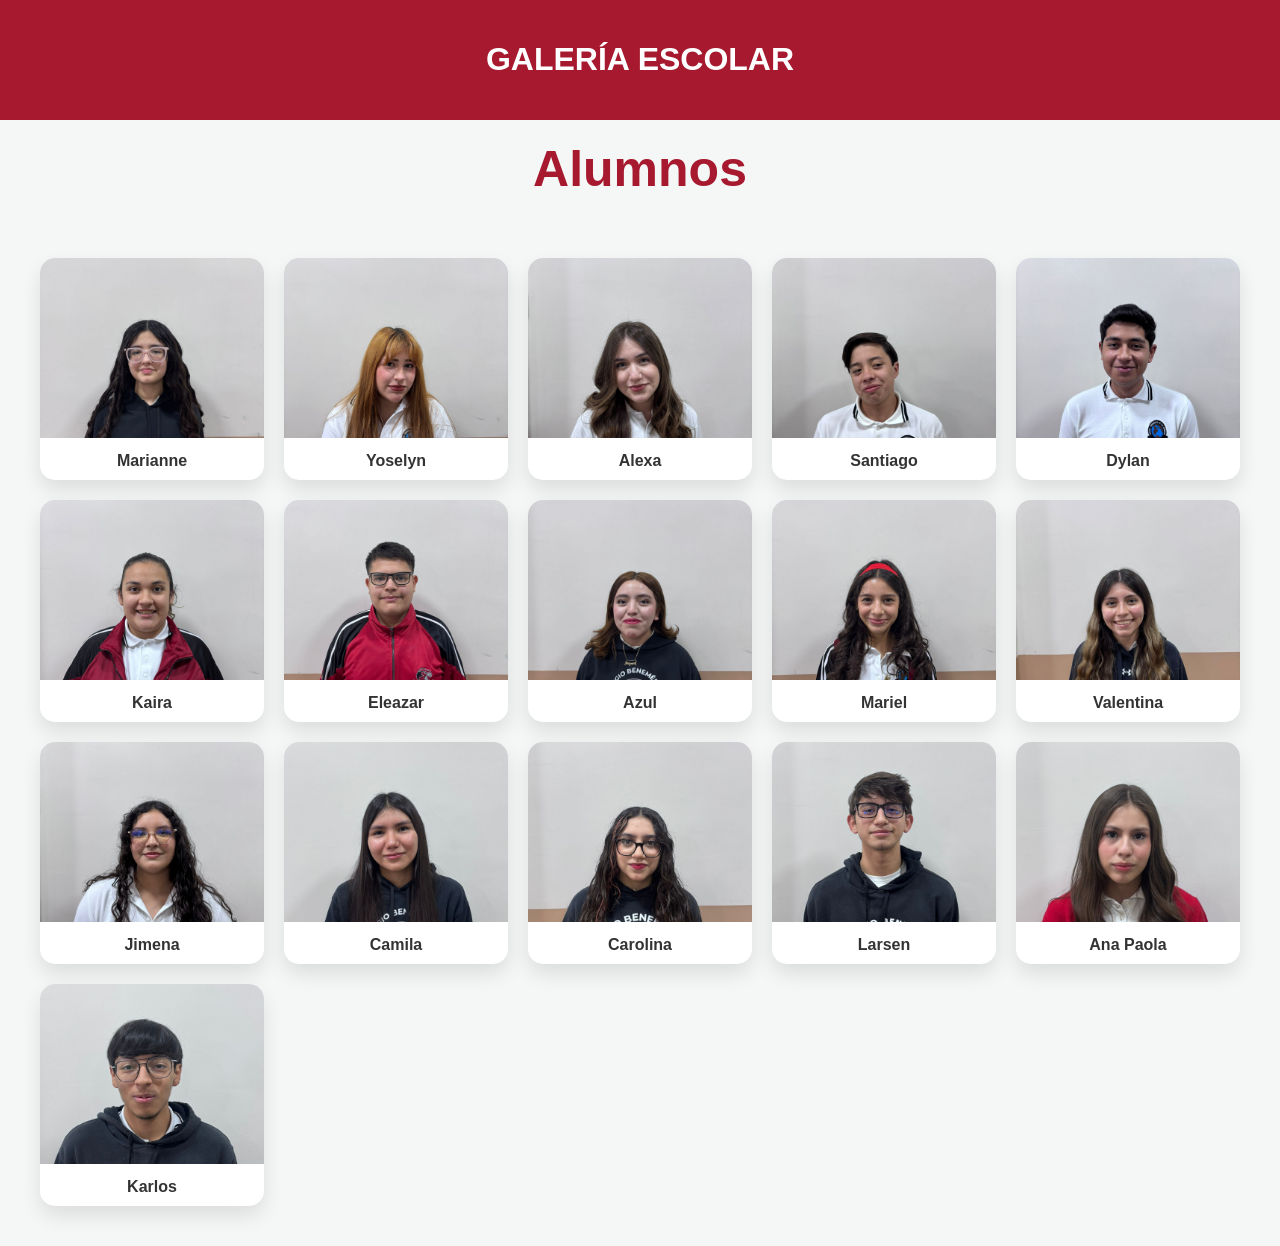
==== galeria.html @ ea59facf "Update galeria.html" ====
<!DOCTYPE html>
<html lang="es">
<head>
<meta charset="UTF-8">
<meta name="viewport" content="width=device-width, initial-scale=1.0">
<title>Galería Escolar</title>

<style>

/* ===== BASE ===== */
body{
    margin:0;
    font-family: Arial;
    background:#f4f7f6;
}

/* HEADER */
.header{
    background:#A6192E;
    color:white;
    text-align:center;
    padding:20px;
}

/* TITULO */
.title{
    text-align:center;
    font-size:50px;
    color:#A6192E;
    margin:20px;
}

/* GRID */
.gallery-grid{
    display:grid;
    grid-template-columns:repeat(auto-fit,minmax(220px,1fr));
    gap:20px;
    padding:40px;
}

.item{
    background:white;
    border-radius:15px;
    overflow:hidden;
    box-shadow:0 10px 20px rgba(0,0,0,0.1);
    transition:0.3s;
    cursor:pointer;
}

.item:hover{
    transform:scale(1.05);
}

.item img{
    width:100%;
    height:180px;
    object-fit:cover;
}

.caption{
    padding:10px;
    text-align:center;
    font-weight:bold;
    color:#333;
}

/* LIGHTBOX */
.lightbox{
    display:none;
    position:fixed;
    top:0;
    left:0;
    width:100%;
    height:100%;
    background:rgba(0,0,0,0.9);
    justify-content:center;
    align-items:center;
    flex-direction:column;
    z-index:9999;
}

.lightbox img{
    max-width:90%;
    max-height:80%;
    border-radius:10px;
}

button{
    margin:10px;
    padding:10px 15px;
    font-size:18px;
    cursor:pointer;
    border:none;
    border-radius:5px;
    background:#A6192E;
    color:white;
}

</style>
</head>

<body>

<div class="header">
    <h1>GALERÍA ESCOLAR</h1>
</div>

<h2 class="title">Alumnos</h2>

<div class="gallery-grid">

<div class="item" onclick="openGallery(0)">
    <img src="imagenuno.jpeg">
    <div class="caption">Marianne</div>
</div>

<div class="item" onclick="openGallery(2)">
    <img src="imagentres.jpeg">
    <div class="caption">Yoselyn</div>
</div>

<div class="item" onclick="openGallery(3)">
    <img src="imagencuatro.jpeg">
    <div class="caption">Alexa</div>
</div>

<div class="item" onclick="openGallery(4)">
    <img src="imagencinco.jpeg">
    <div class="caption">Santiago</div>
</div>

<div class="item" onclick="openGallery(5)">
    <img src="imagenseis.jpeg">
    <div class="caption">Dylan</div>
</div>

<div class="item" onclick="openGallery(6)">
    <img src="imagensiete.jpeg">
    <div class="caption">Kaira</div>
</div>

<div class="item" onclick="openGallery(7)">
    <img src="imagenocho.jpeg">
    <div class="caption">Eleazar</div>
</div>

<div class="item" onclick="openGallery(8)">
    <img src="imagennueve.jpeg">
    <div class="caption">Azul</div>
</div>

<div class="item" onclick="openGallery(9)">
    <img src="imagendiez.jpeg">
    <div class="caption">Mariel</div>
</div>

<div class="item" onclick="openGallery(10)">
    <img src="imagenonce.jpeg">
    <div class="caption">Valentina</div>
</div>

<div class="item" onclick="openGallery(11)">
    <img src="imagendoce.jpeg">
    <div class="caption">Jimena</div>
</div>

<div class="item" onclick="openGallery(12)">
    <img src="imagentrece.jpeg">
    <div class="caption">Camila</div>
</div>

<div class="item" onclick="openGallery(13)">
    <img src="imagencatorce.jpeg">
    <div class="caption">Carolina</div>
</div>

<div class="item" onclick="openGallery(14)">
    <img src="imagenquince.jpeg">
    <div class="caption">Larsen</div>
</div>

<div class="item" onclick="openGallery(15)">
    <img src="imagendieciseis.jpeg">
    <div class="caption">Ana Paola</div>
</div>

<div class="item" onclick="openGallery(16)">
    <img src="imagendiecisiete.jpeg">
    <div class="caption">Karlos</div>
</div>

</div>

<!-- LIGHTBOX -->
<div class="lightbox" id="lightbox">
    <img id="img">

    <div>
        <button onclick="prev()">⬅</button>
        <button onclick="next()">➡</button>
        <button onclick="closeBox()">Cerrar</button>
    </div>
</div>

<script>

const images = [
    "imagenuno.jpeg",
    "imagentres.jpeg",
    "imagencuatro.jpeg",
    "imagencinco.jpeg",
    "imagenseis.jpeg",
    "imagensiete.jpeg",
    "imagenocho.jpeg",
    "imagennueve.jpeg",
    "imagendiez.jpeg",
    "imagenonce.jpeg",
    "imagendoce.jpeg",
    "imagentrece.jpeg",
    "imagencatorce.jpeg",
    "imagenquince.jpeg",
    "imagendieciseis.jpeg",
    "imagendiecisiete.jpeg"
];

let index = 0;

function openGallery(i){
    index = i;
    document.getElementById("lightbox").style.display = "flex";
    show();
}

function show(){
    document.getElementById("img").src = images[index];
}

function next(){
    index++;

    if(index >= images.length){
        index = 0;
    }

    show();
}

function prev(){
    index--;

    if(index < 0){
        index = images.length - 1;
    }

    show();
}

function closeBox(){
    document.getElementById("lightbox").style.display = "none";
}

/* TECLADO */
document.addEventListener("keydown", function(e){

    if(e.key === "ArrowRight"){
        next();
    }

    if(e.key === "ArrowLeft"){
        prev();
    }

    if(e.key === "Escape"){
        closeBox();
    }

});

</script>

</body>
</html>
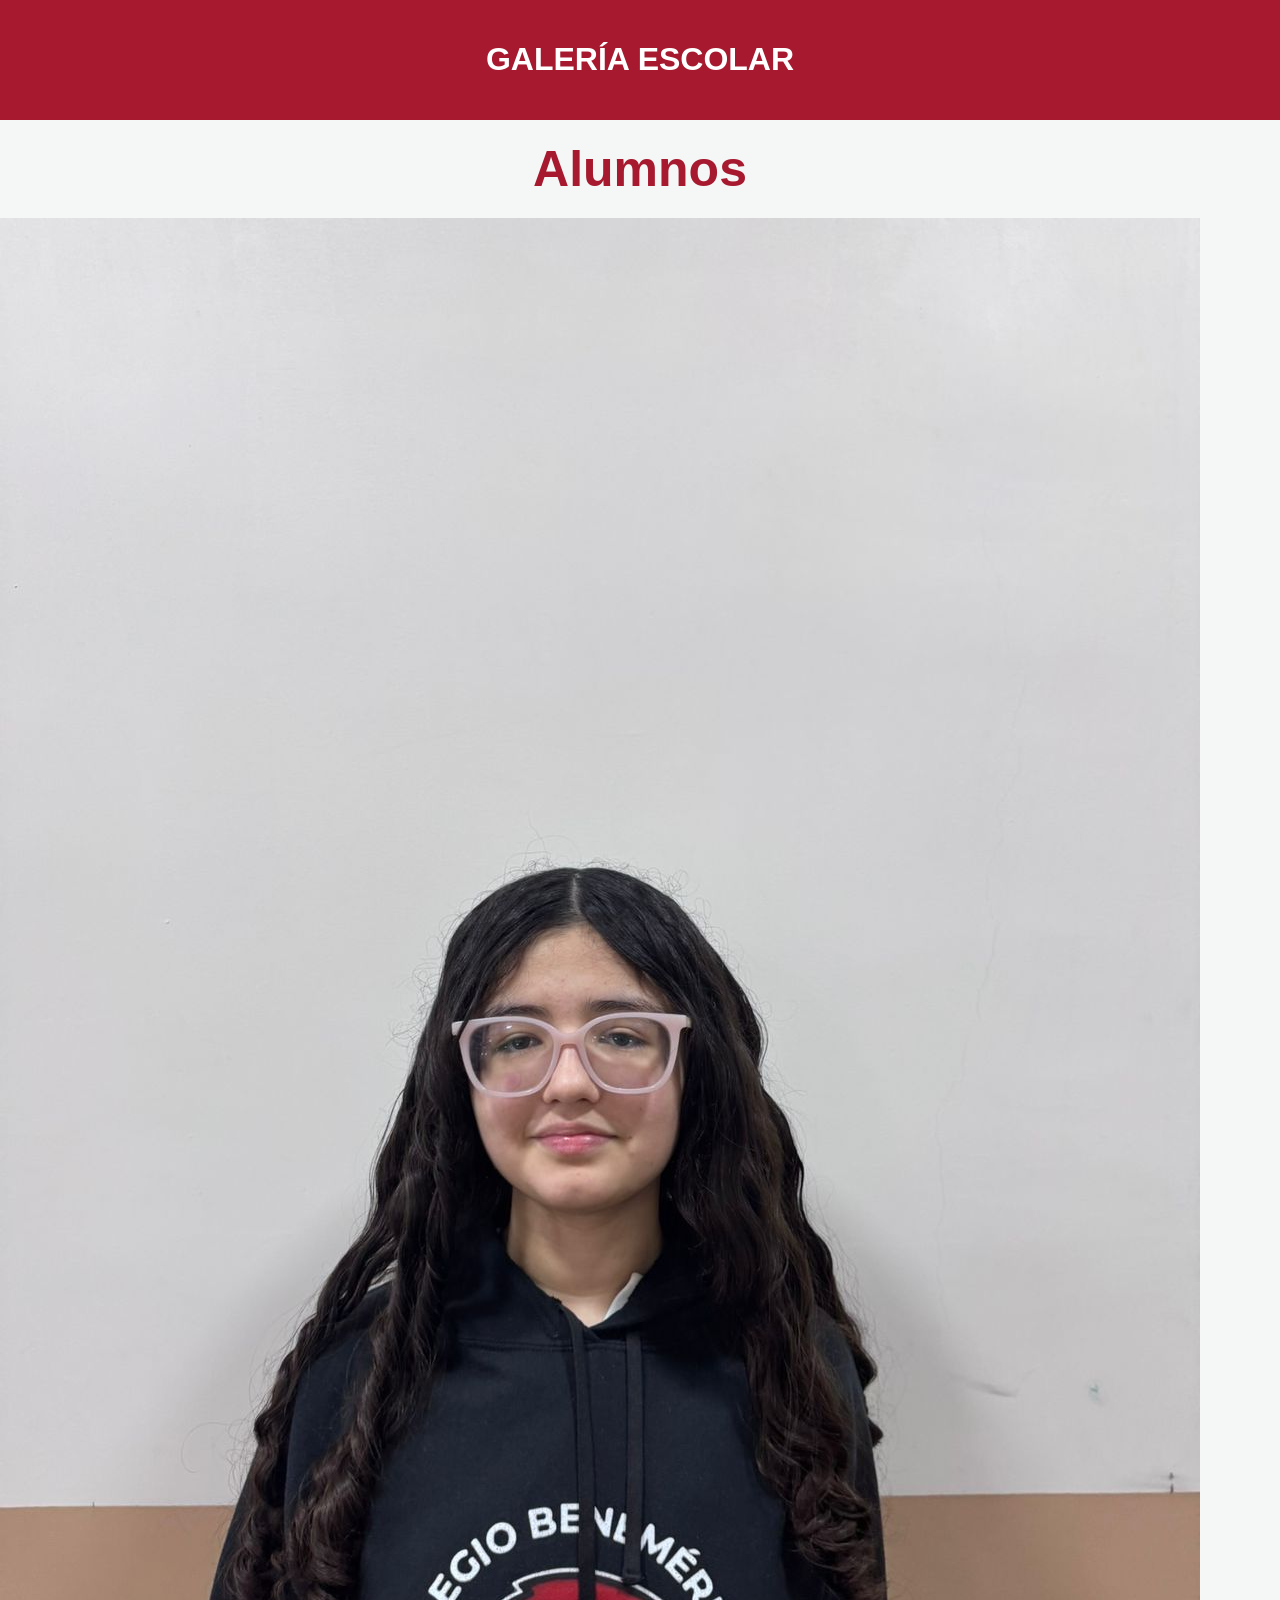
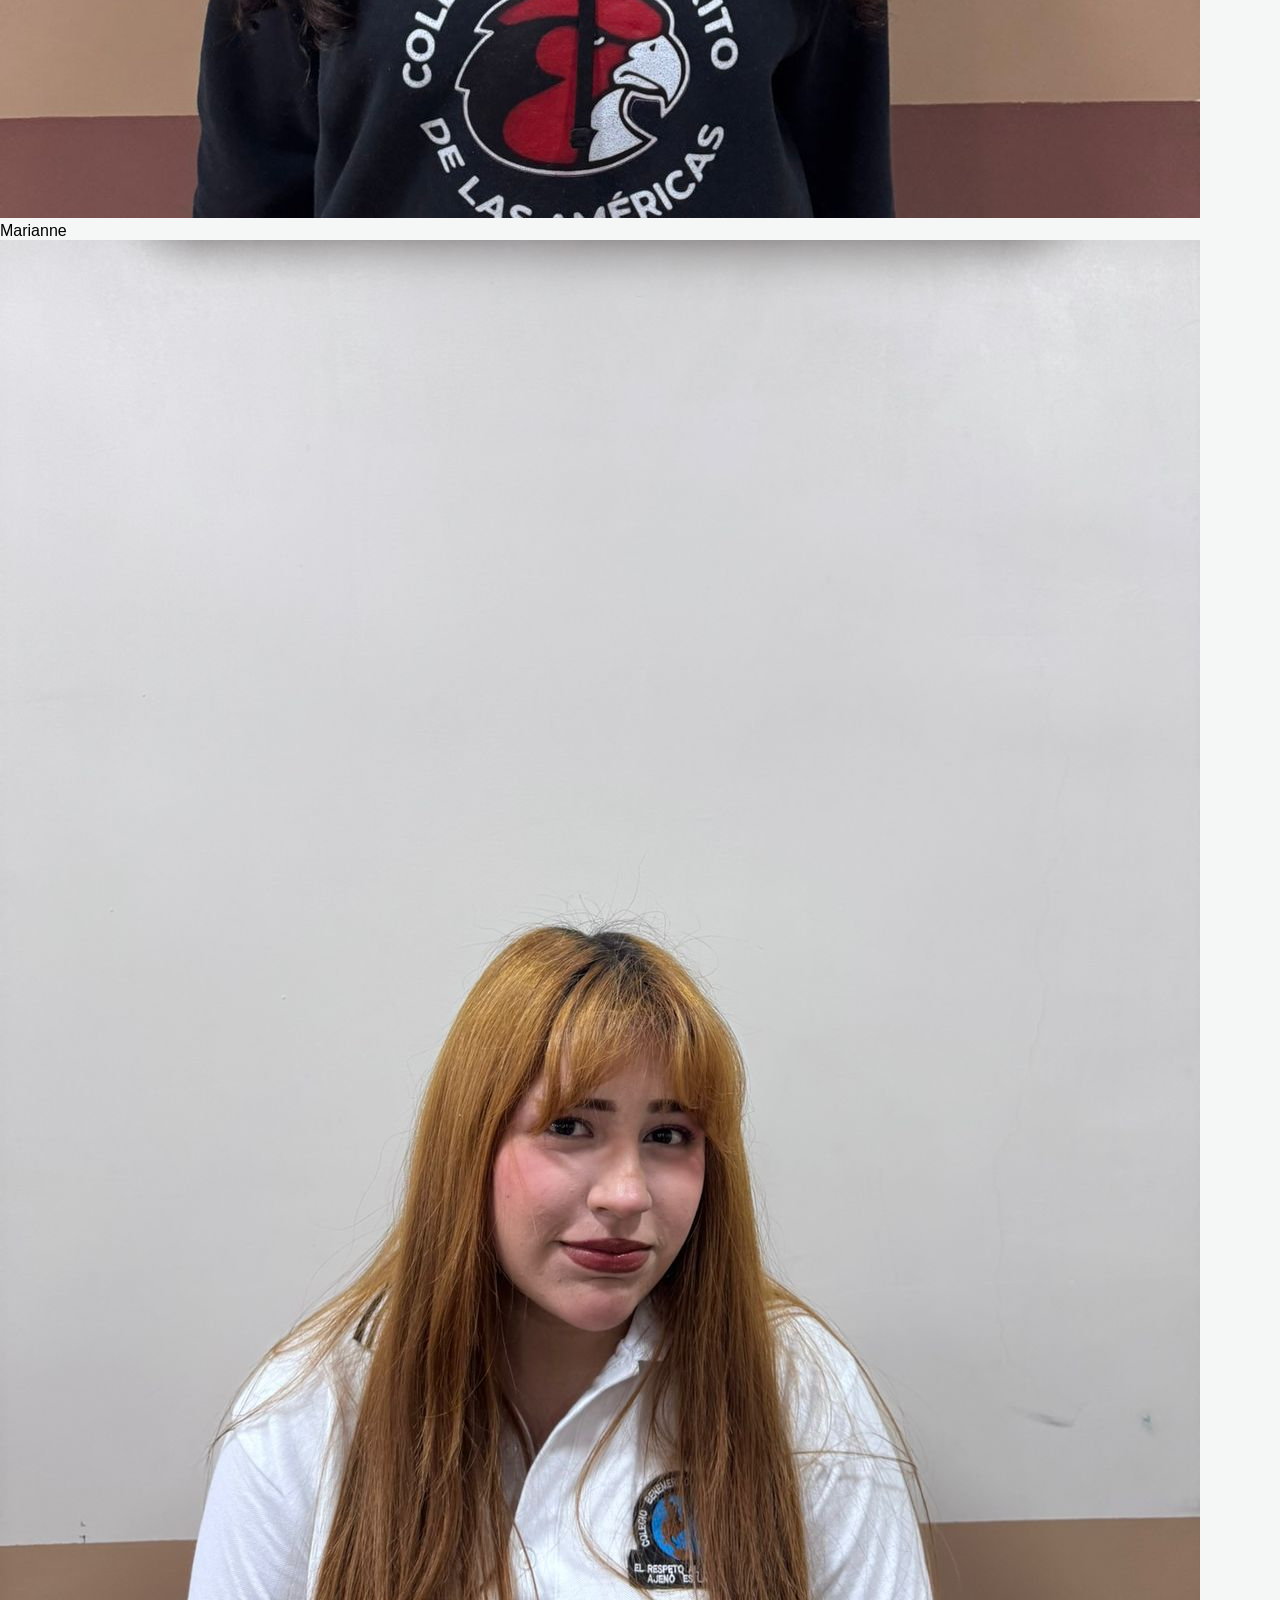
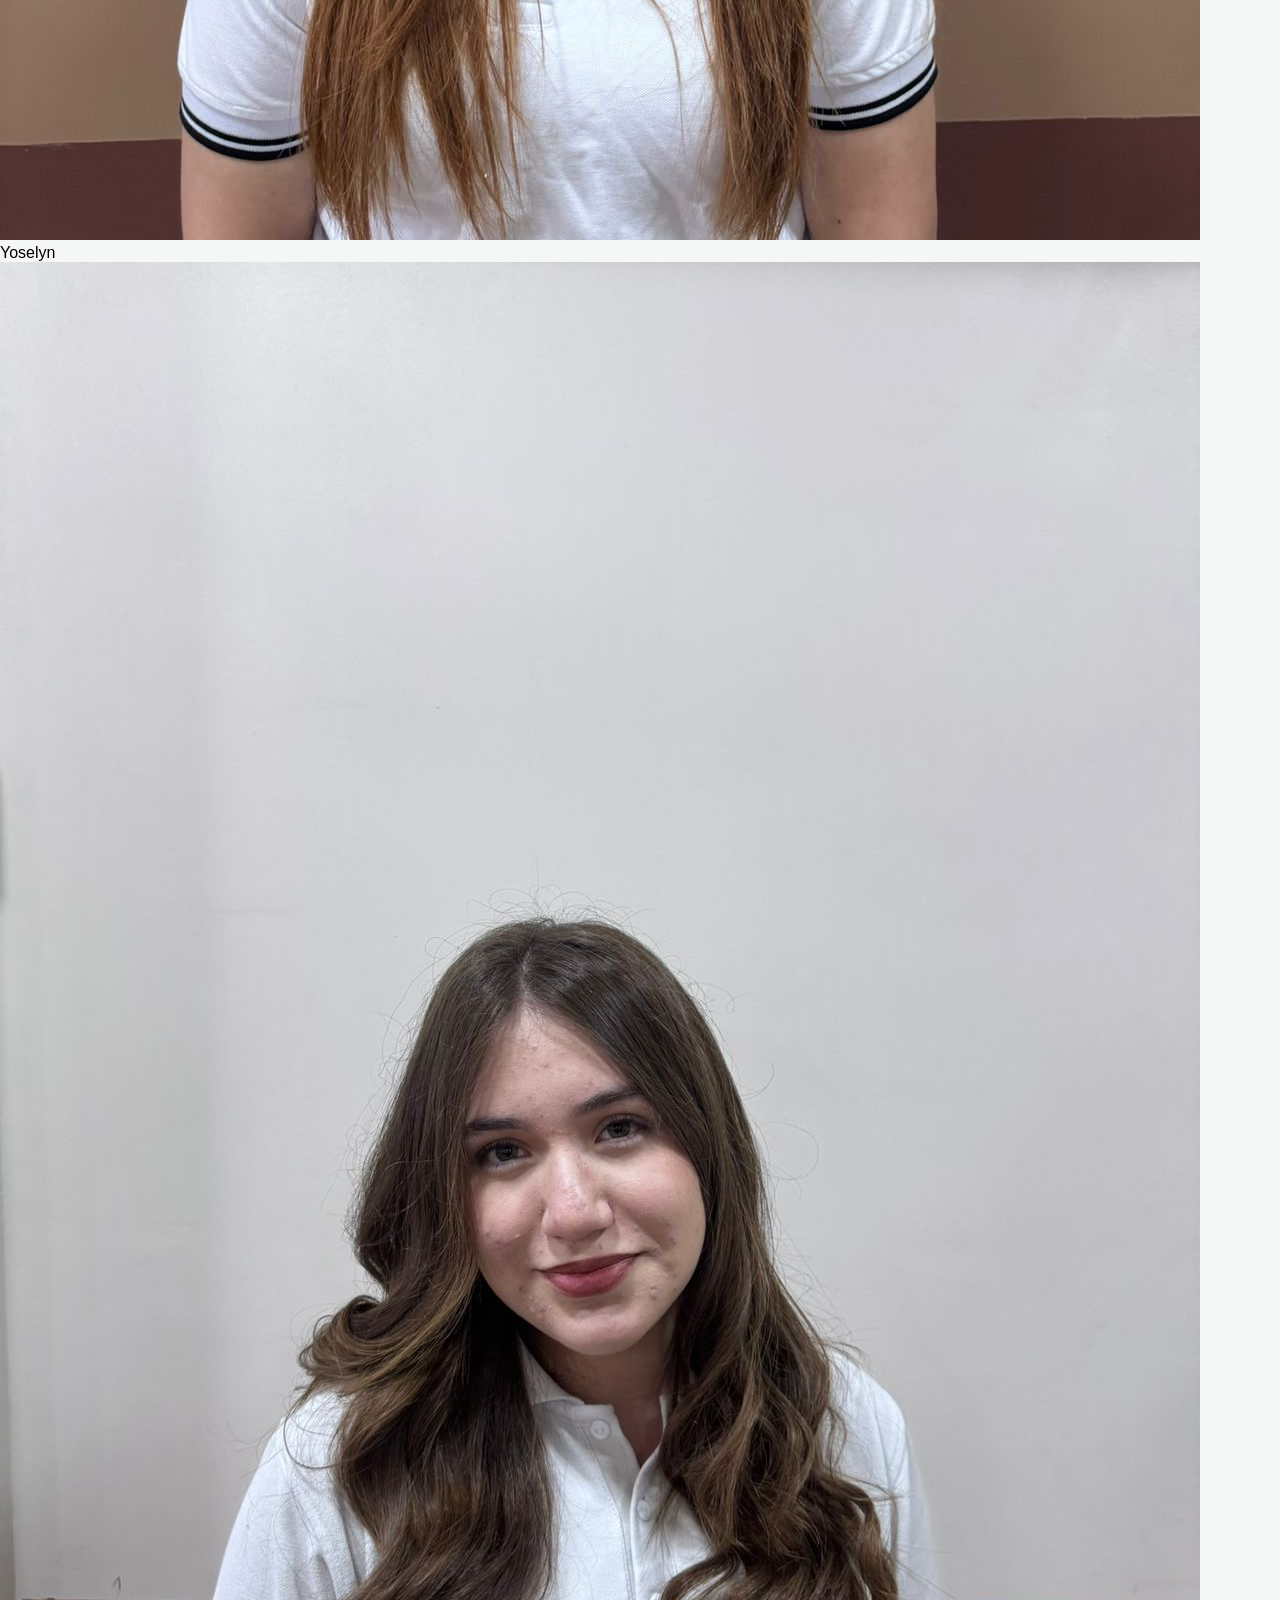
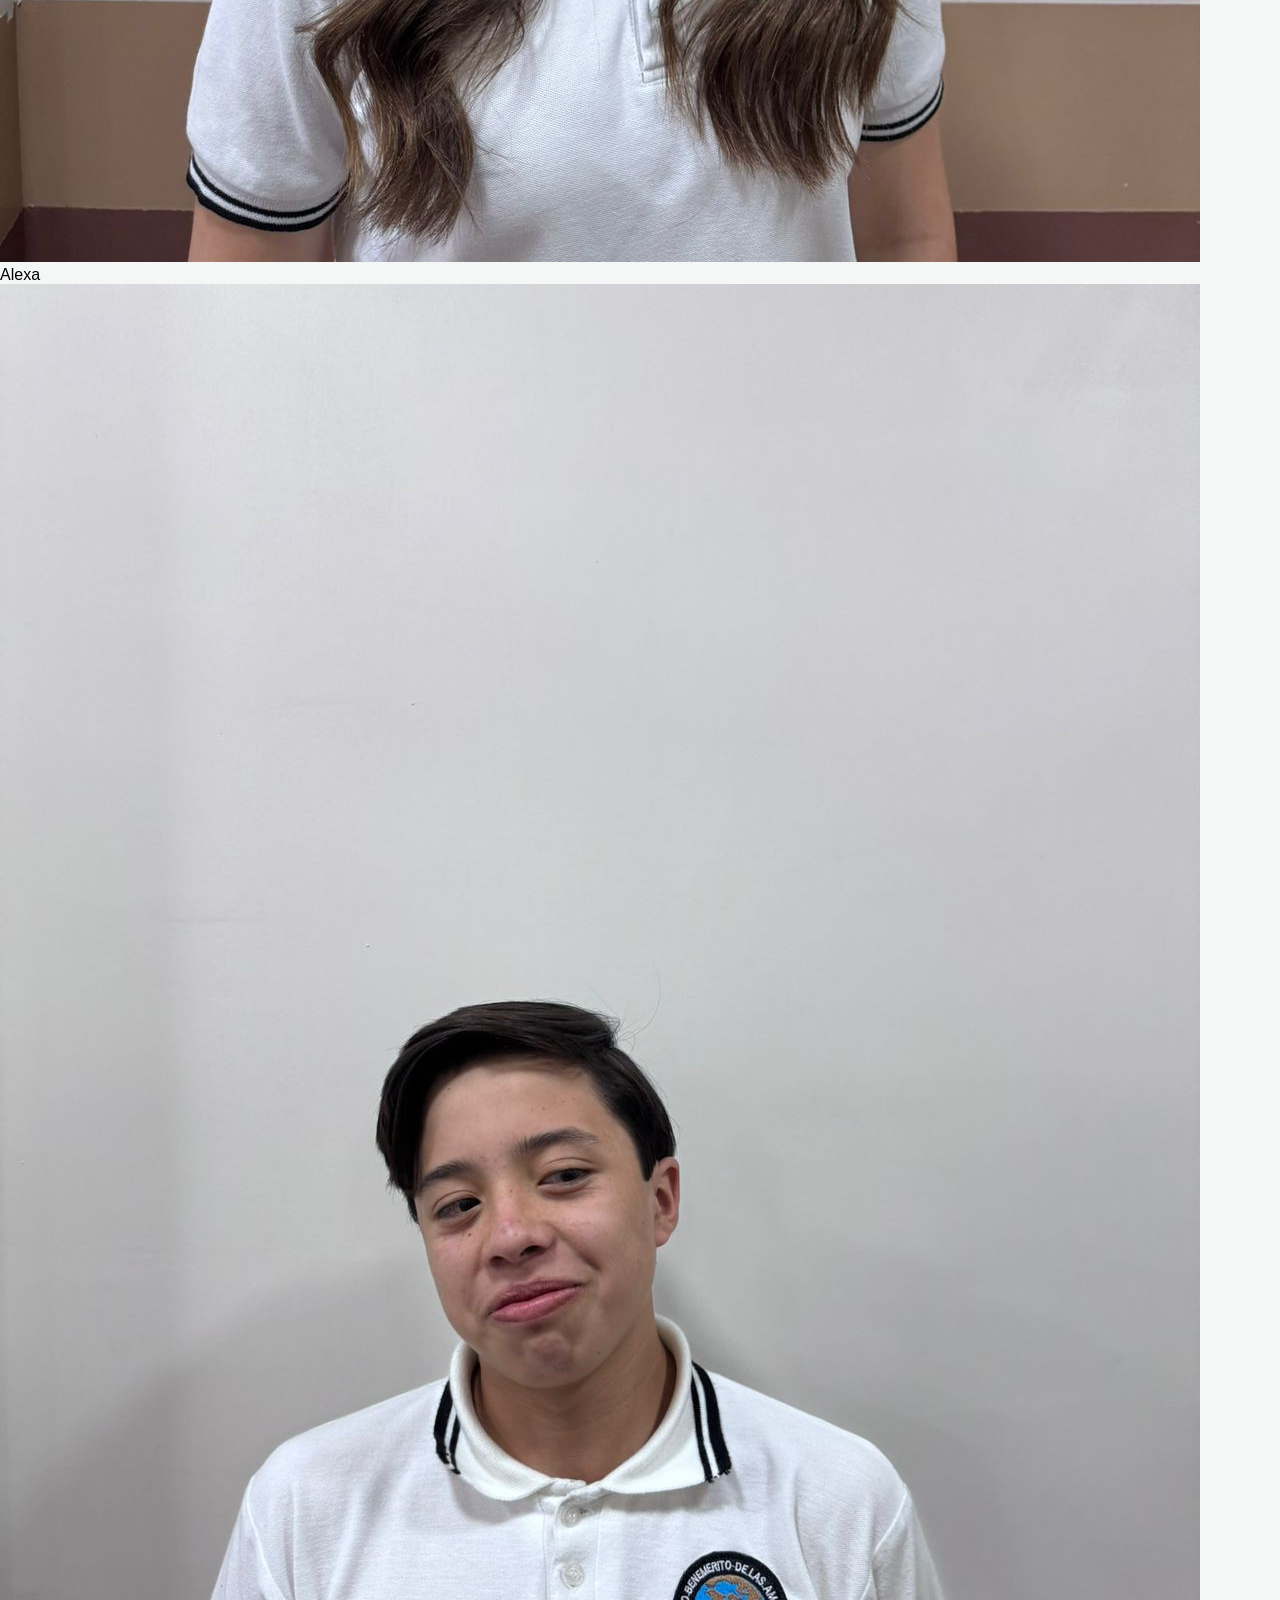
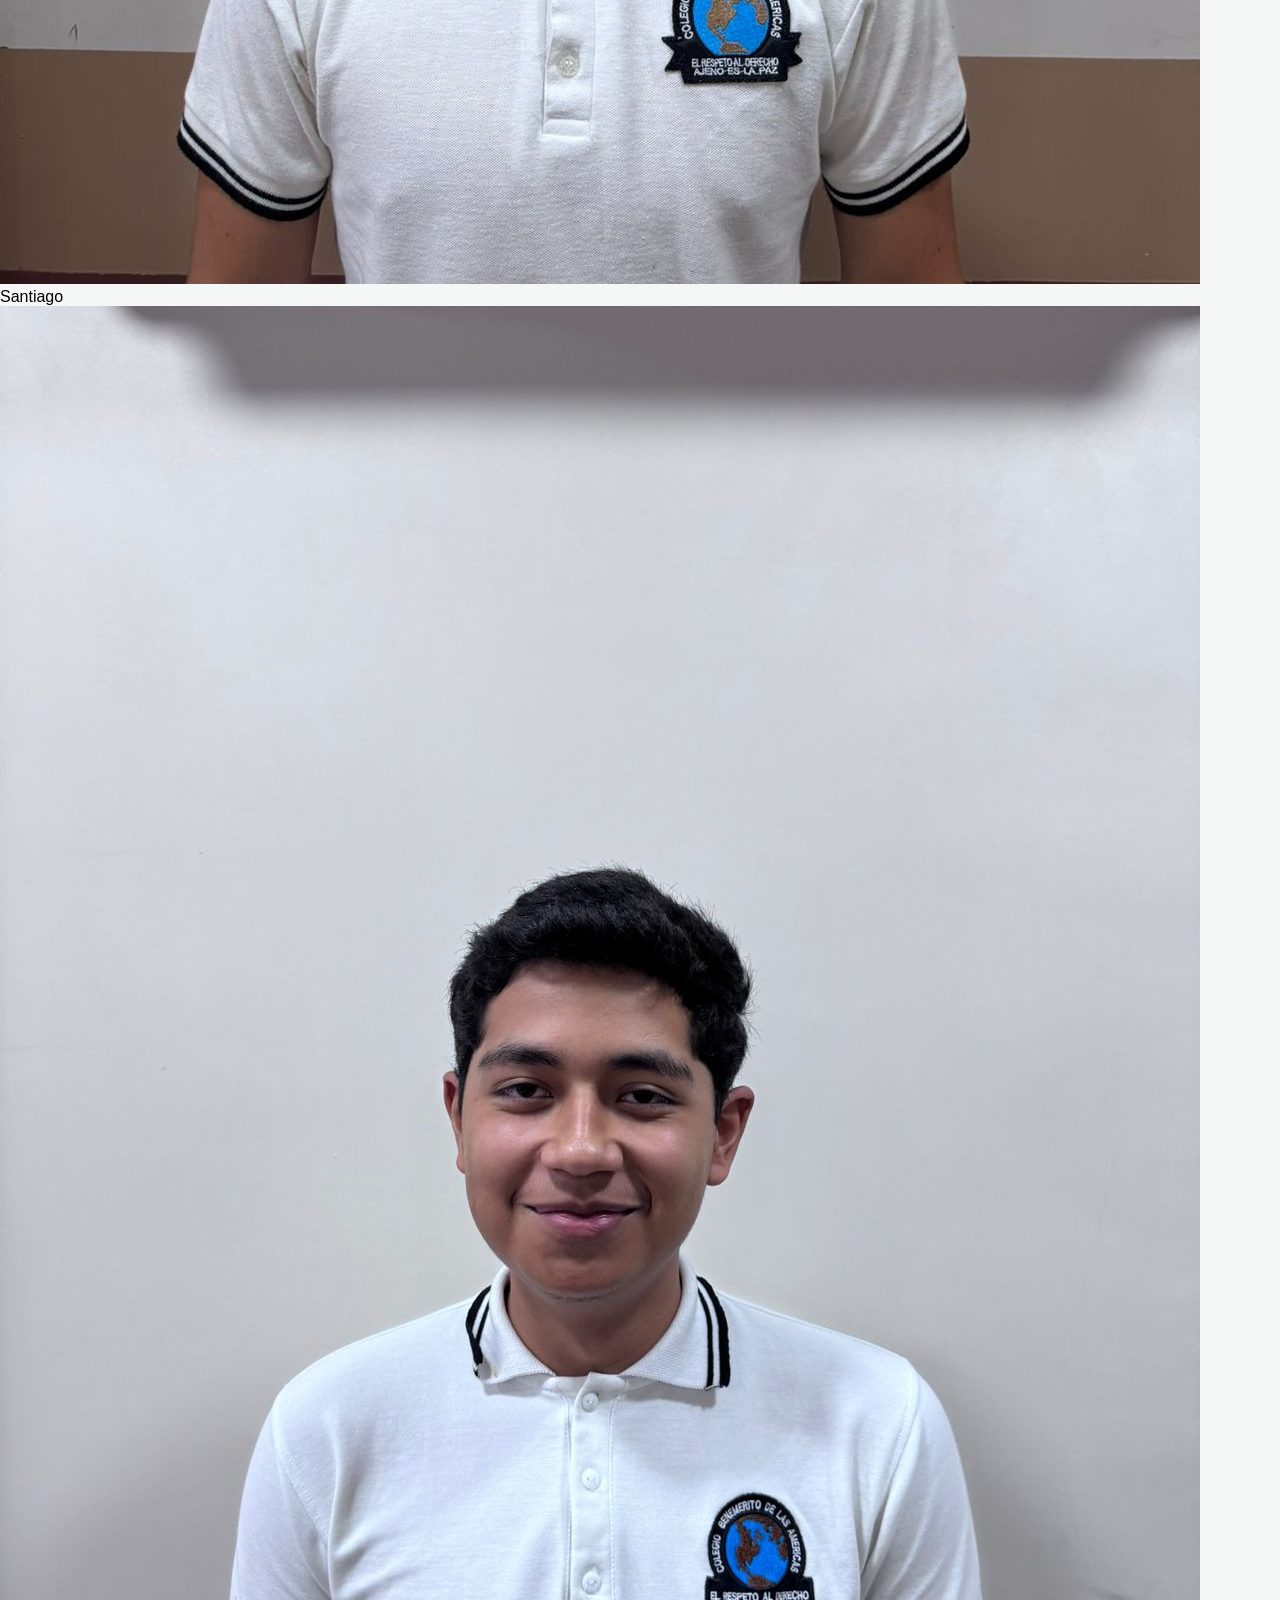
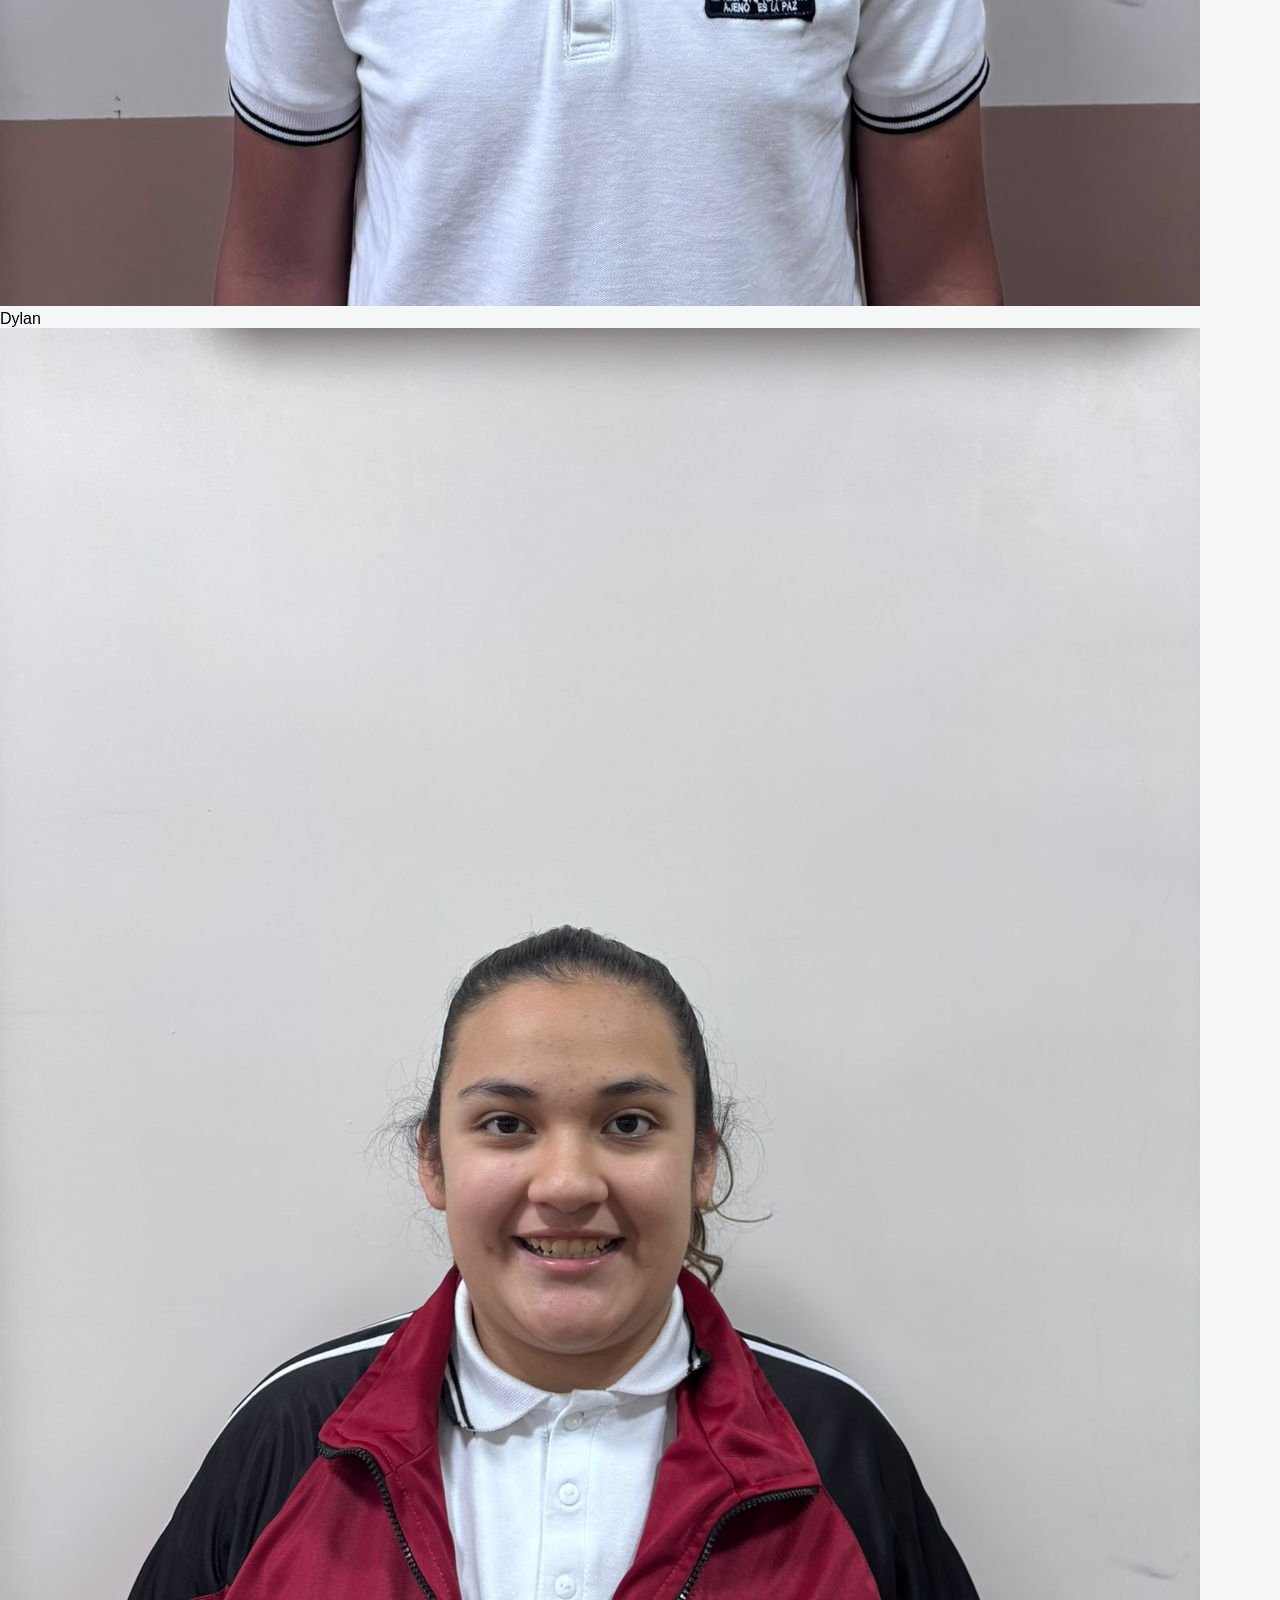
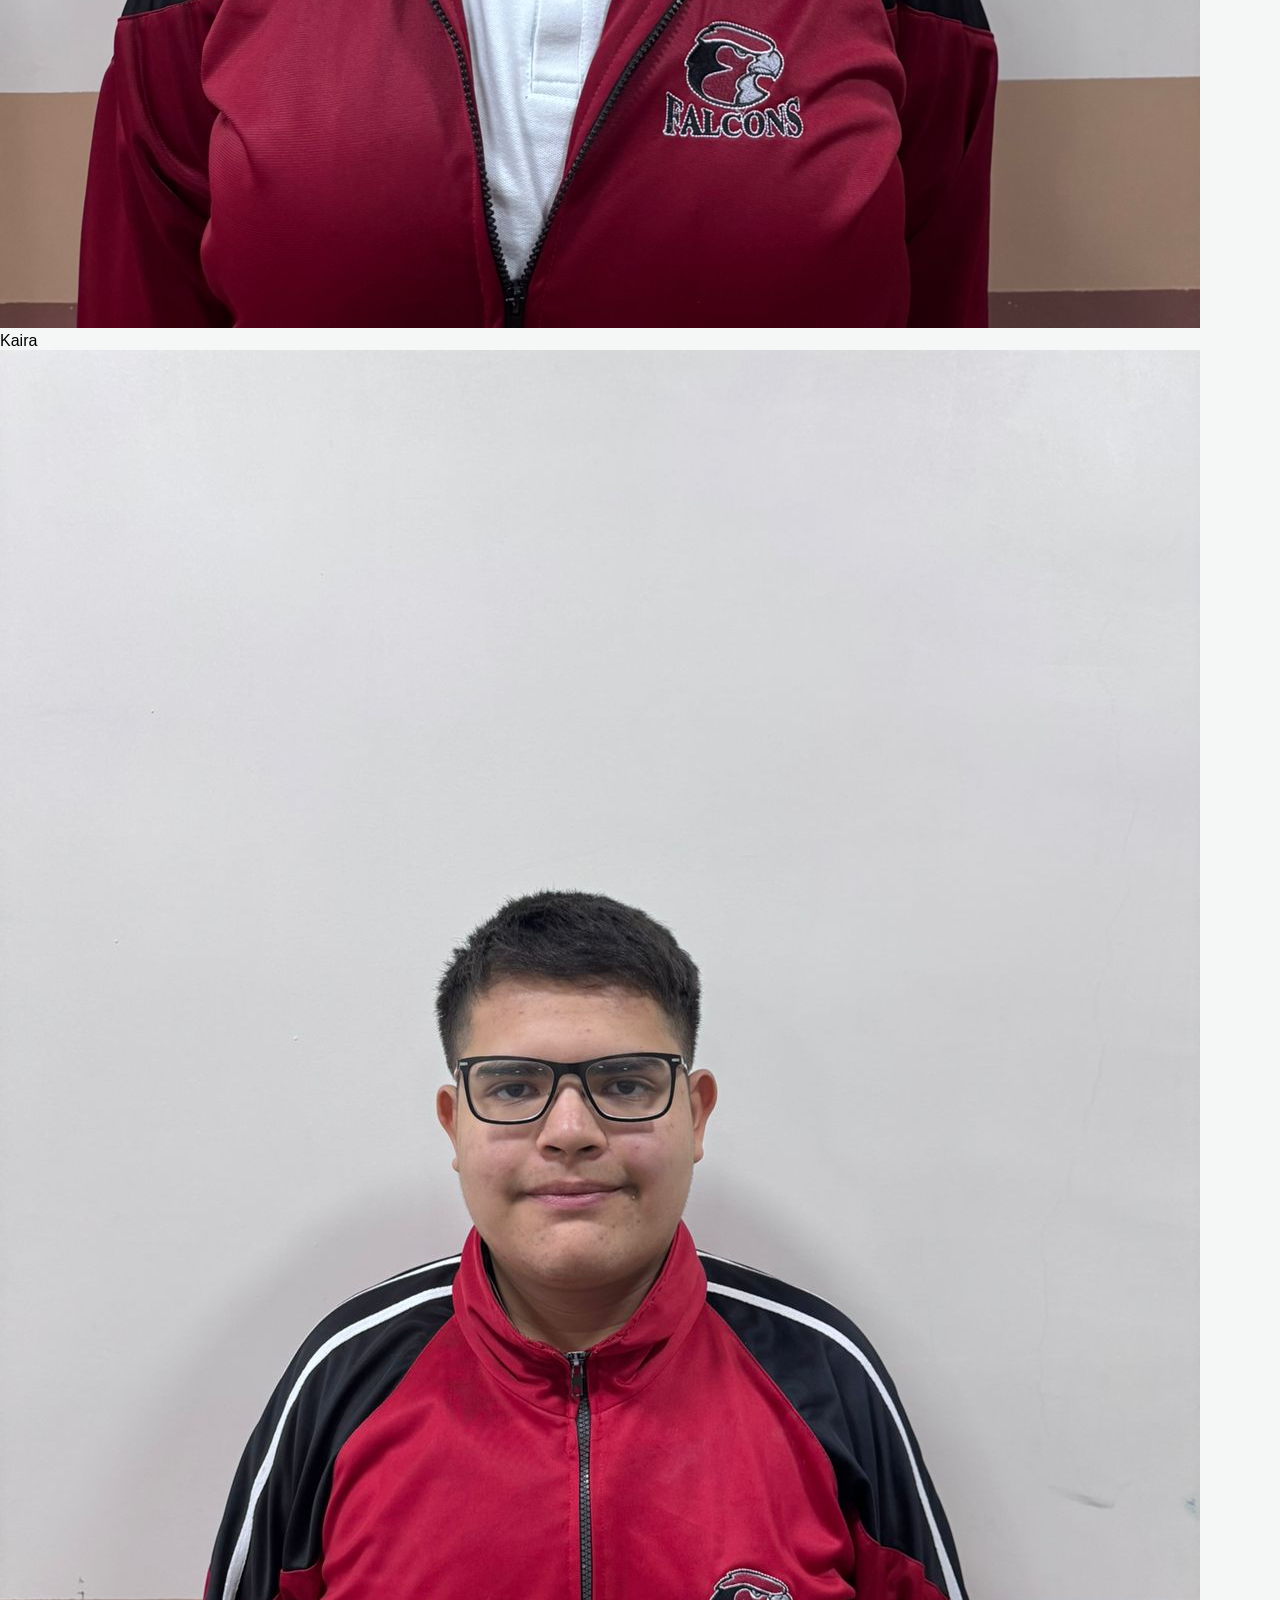
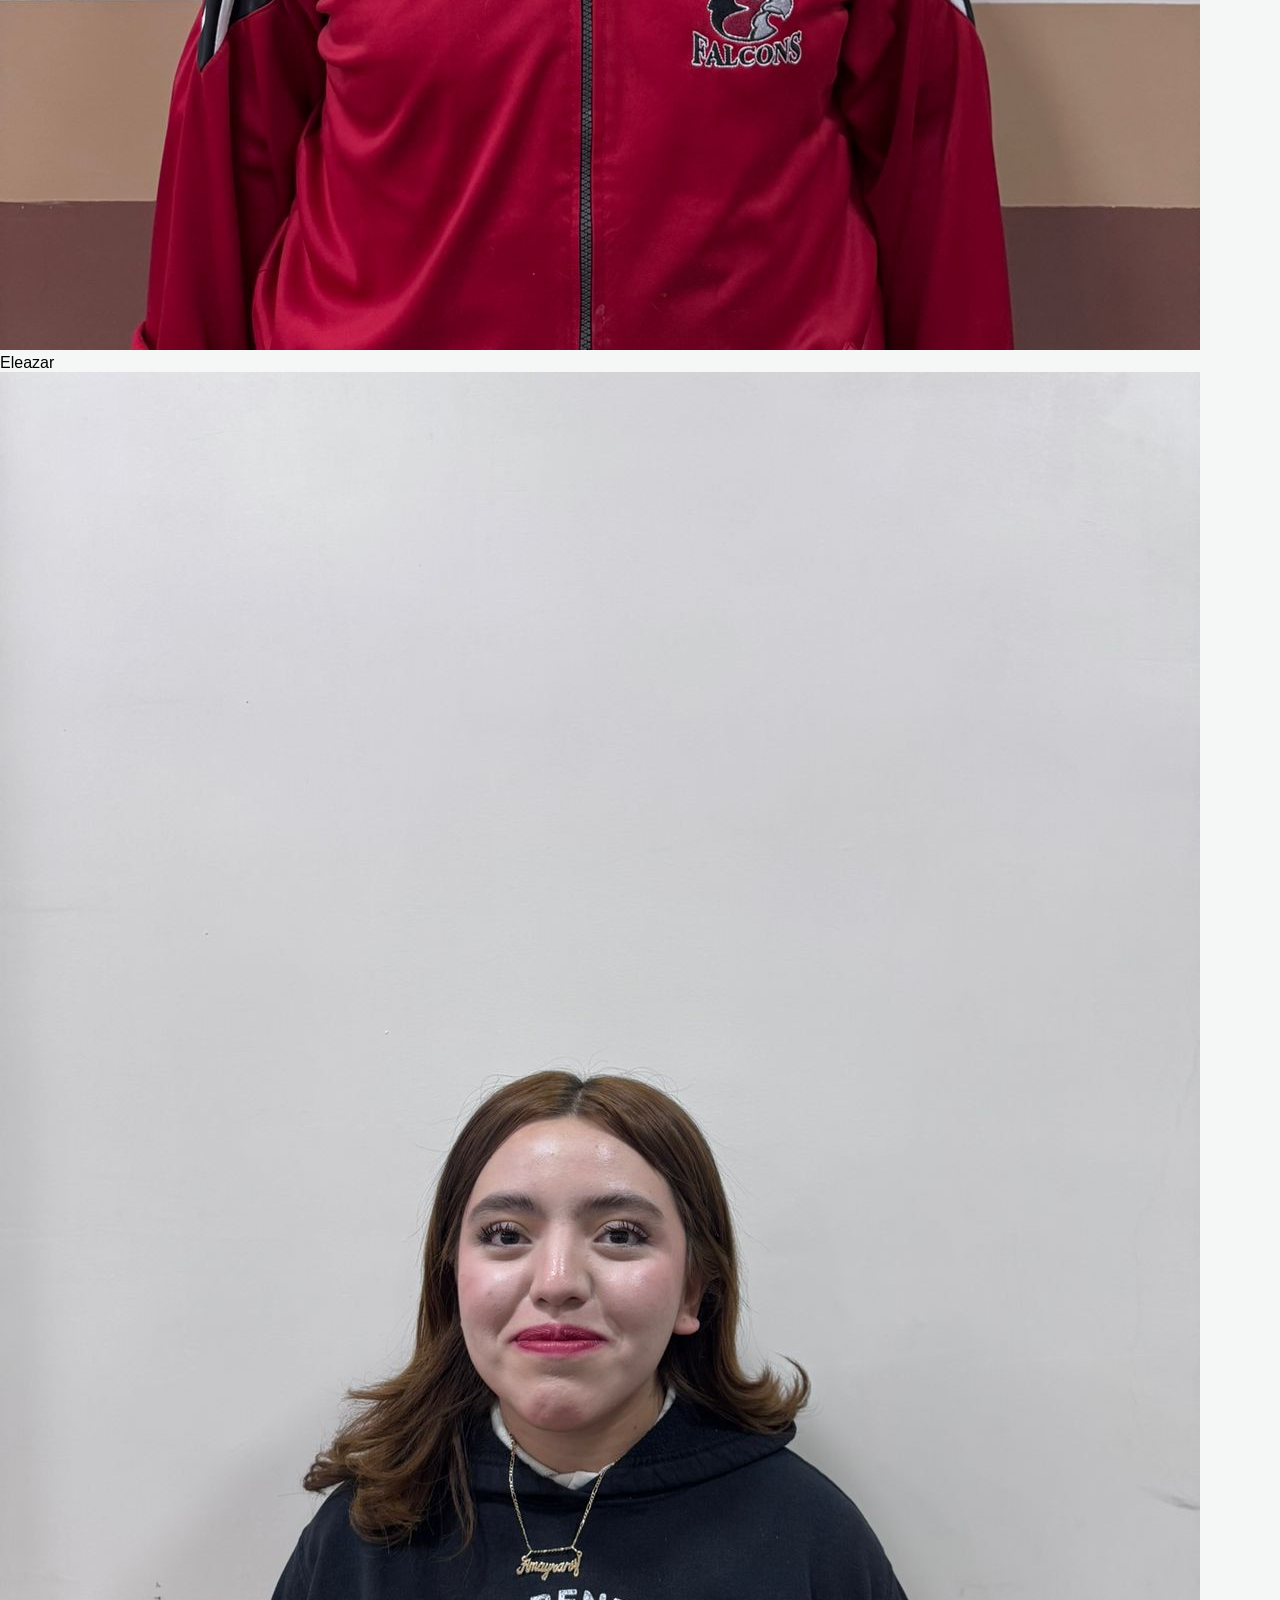
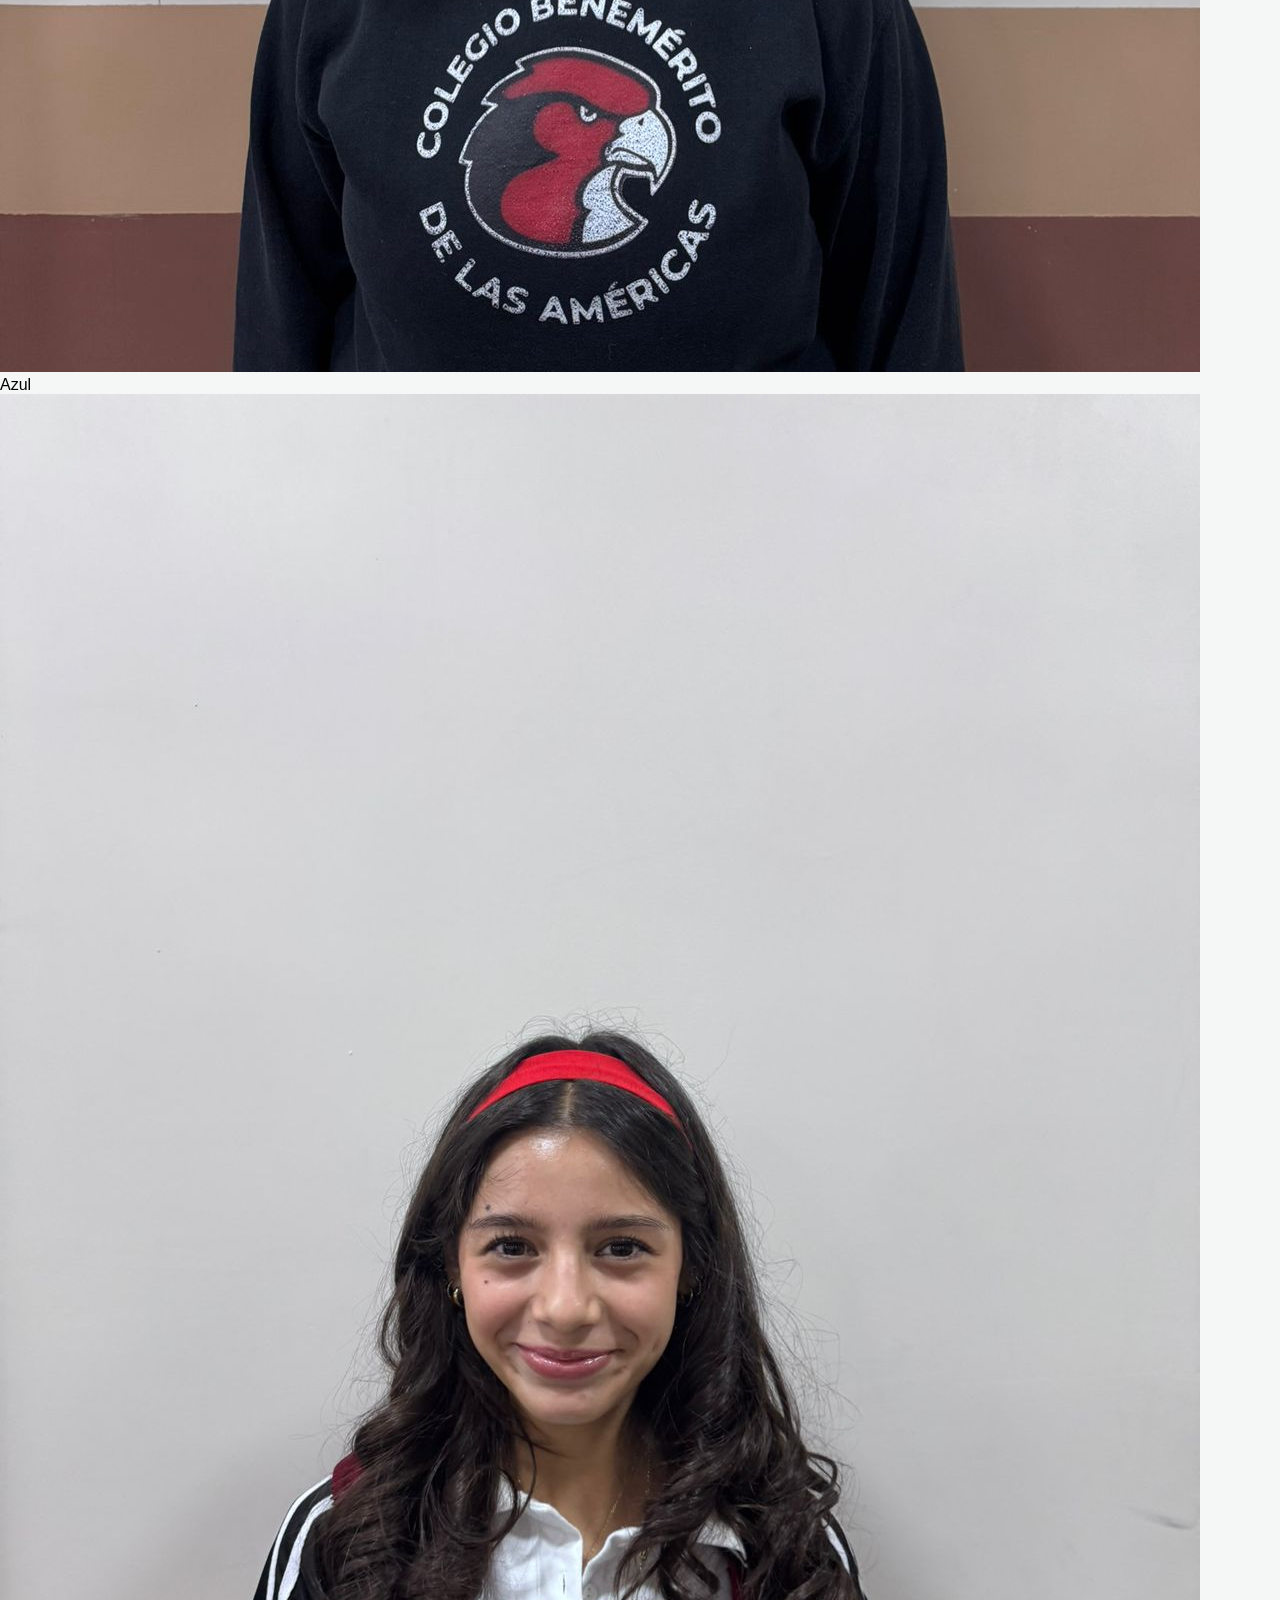
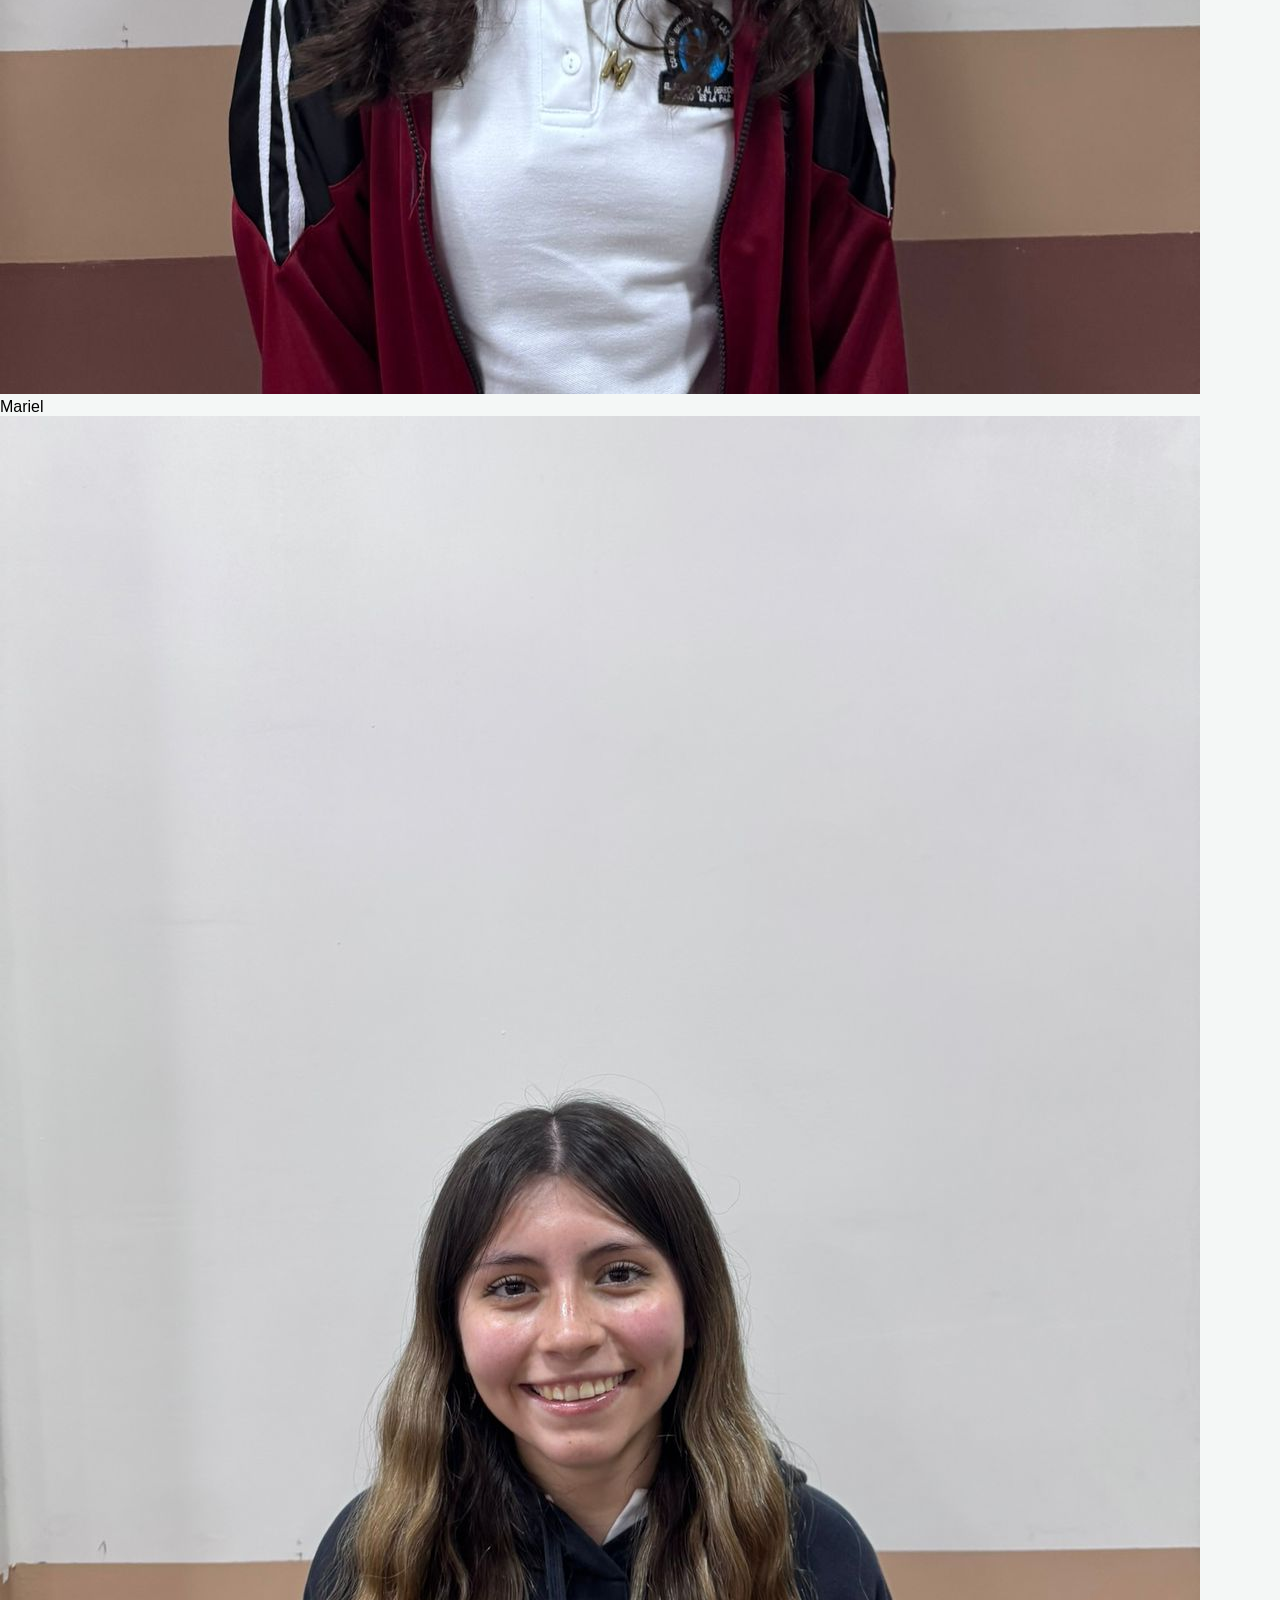
==== commit c9a4c83b: "Update galeria.html" ====
--- a/galeria.html
+++ b/galeria.html
@@ -29,7 +29,17 @@
     color:#A6192E;
     margin:20px;
 }
-
+/* BOTÓN REGRESO */
+.back-button {
+    position: fixed;
+    top: 20px;
+    left: 20px;
+    background: #A6192E;
+    color: white;
+    padding: 10px 15px;
+    border-radius: 30px;
+    text-decoration: none;
+    
 /* GRID */
 .gallery-grid{
     display:grid;
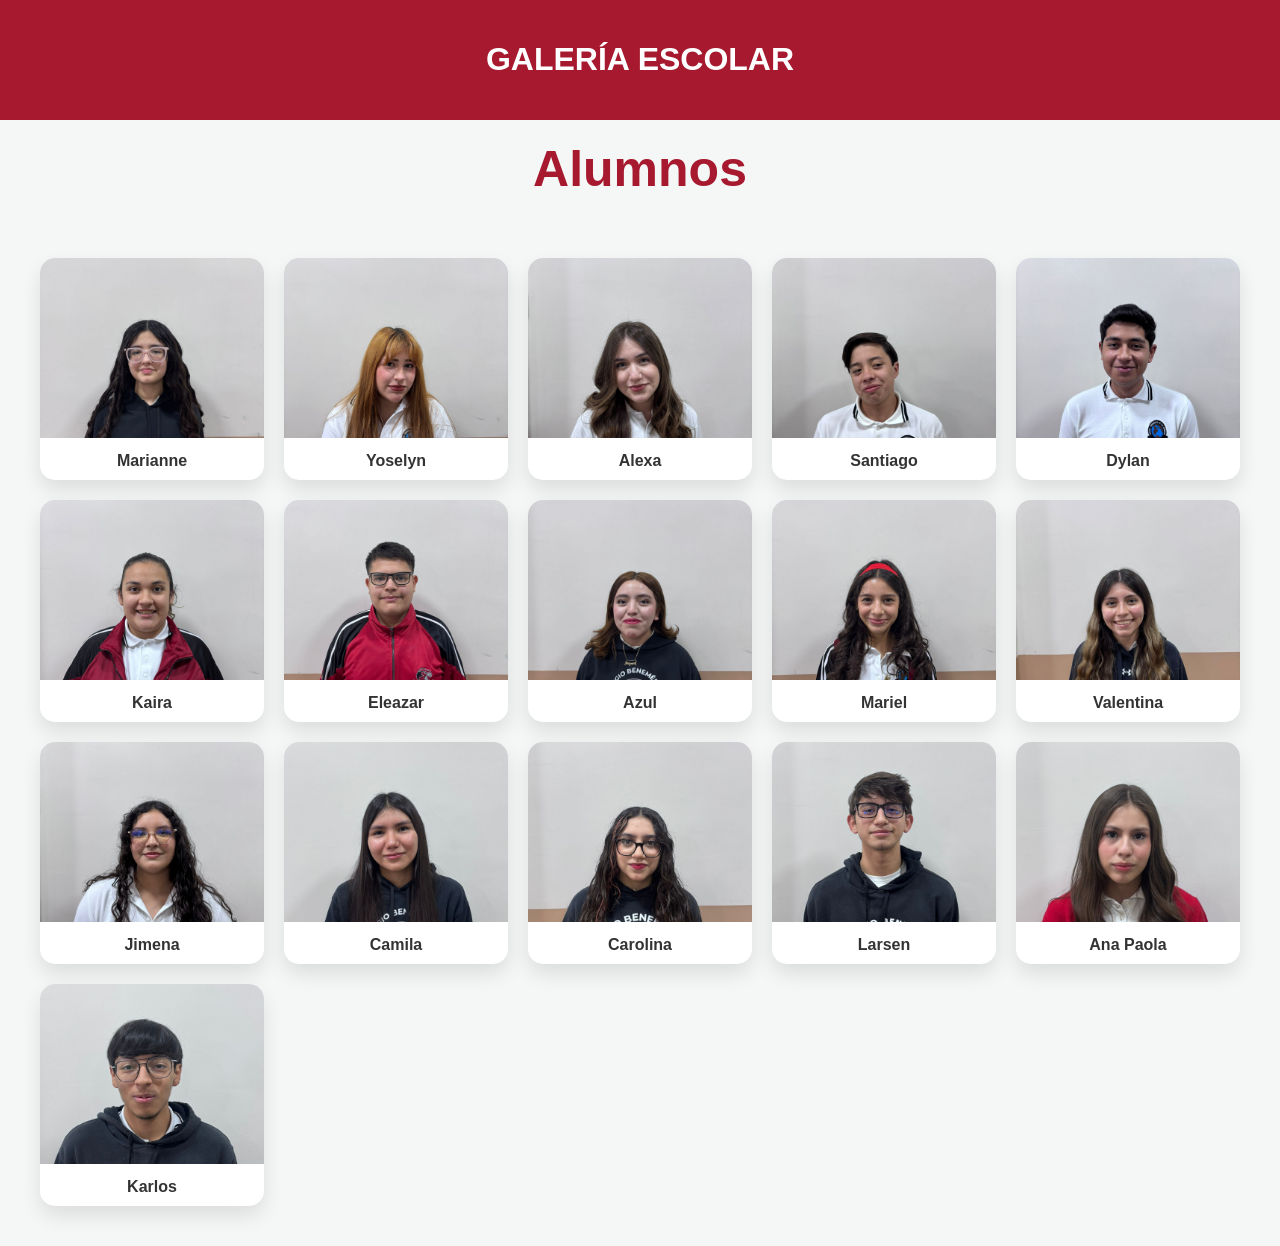
==== commit 204f5f67: "Update galeria.html" ====
--- a/galeria.html
+++ b/galeria.html
@@ -20,14 +20,6 @@
     color:white;
     text-align:center;
     padding:20px;
-}
-
-/* TITULO */
-.title{
-    text-align:center;
-    font-size:50px;
-    color:#A6192E;
-    margin:20px;
 }
 /* BOTÓN REGRESO */
 .back-button {
@@ -39,6 +31,14 @@
     padding: 10px 15px;
     border-radius: 30px;
     text-decoration: none;
+}
+/* TITULO */
+.title{
+    text-align:center;
+    font-size:50px;
+    color:#A6192E;
+    margin:20px;
+}
     
 /* GRID */
 .gallery-grid{
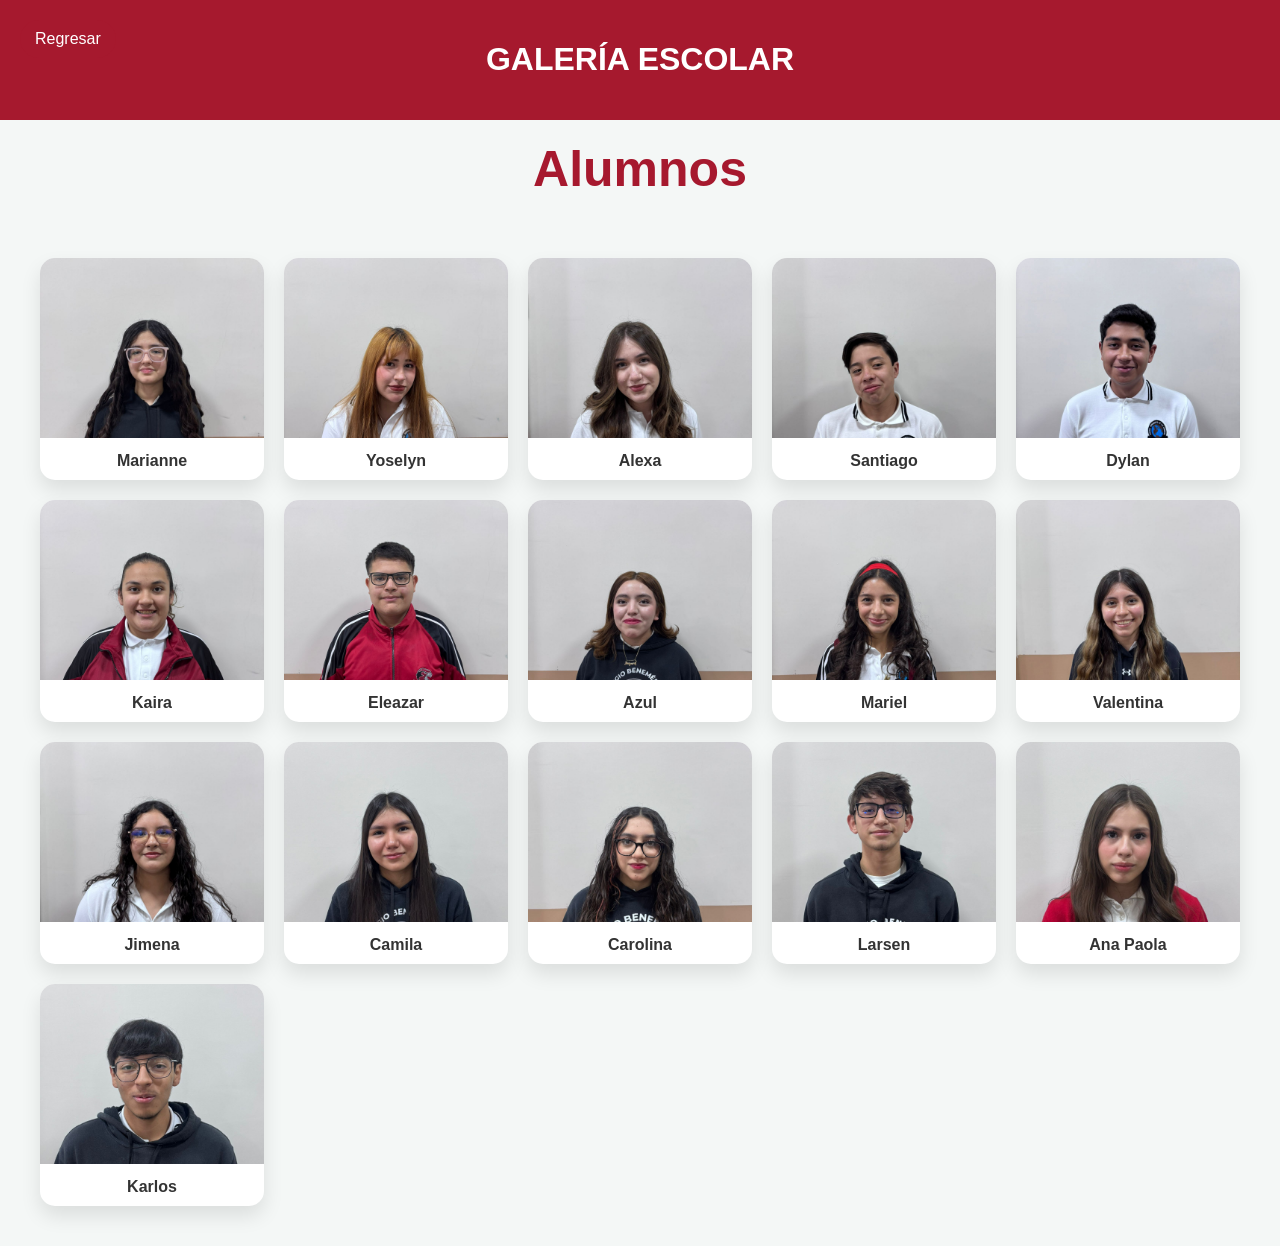
==== commit c363b1ec: "Add files via upload" ====
--- a/galeria.html
+++ b/galeria.html
@@ -110,6 +110,8 @@
 </head>
 
 <body>
+<a href="javascript:history.back()" class="back-button">
+<i class="fa-solid fa-arrow-left"></i> Regresar</a>
 
 <div class="header">
     <h1>GALERÍA ESCOLAR</h1>
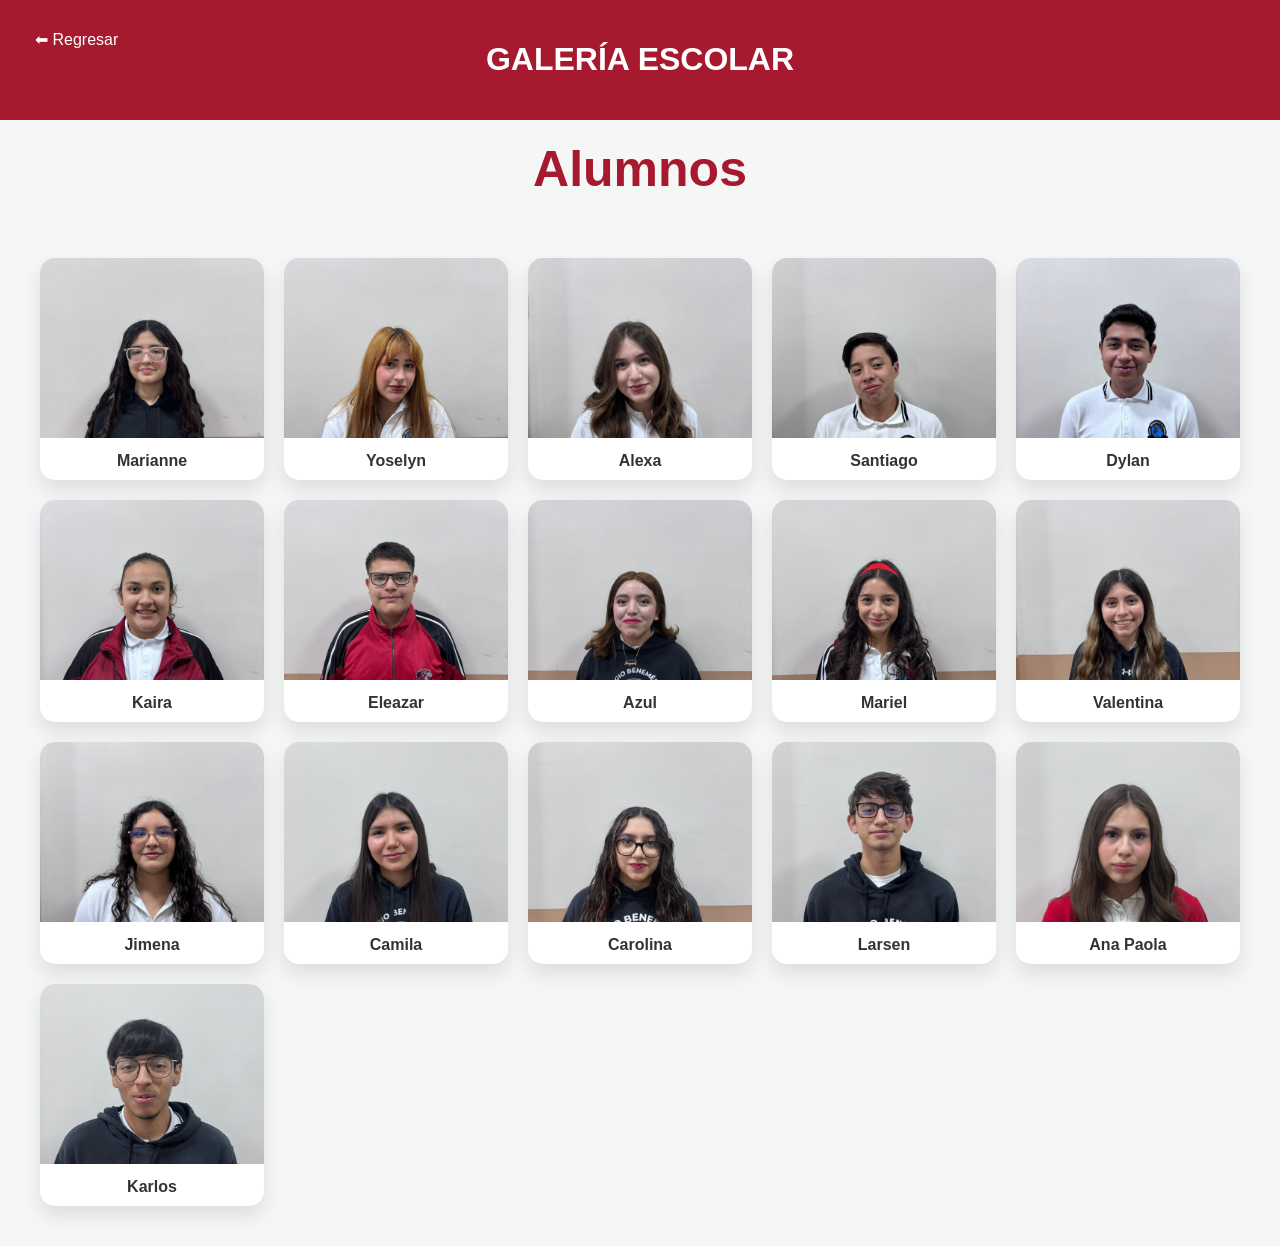
==== commit 4c2d33a1: "Add files via upload" ====
--- a/galeria.html
+++ b/galeria.html
@@ -110,8 +110,7 @@
 </head>
 
 <body>
-<a href="javascript:history.back()" class="back-button">
-<i class="fa-solid fa-arrow-left"></i> Regresar</a>
+<a href="javascript:history.back()" class="back-button">⬅ Regresar</a>
 
 <div class="header">
     <h1>GALERÍA ESCOLAR</h1>
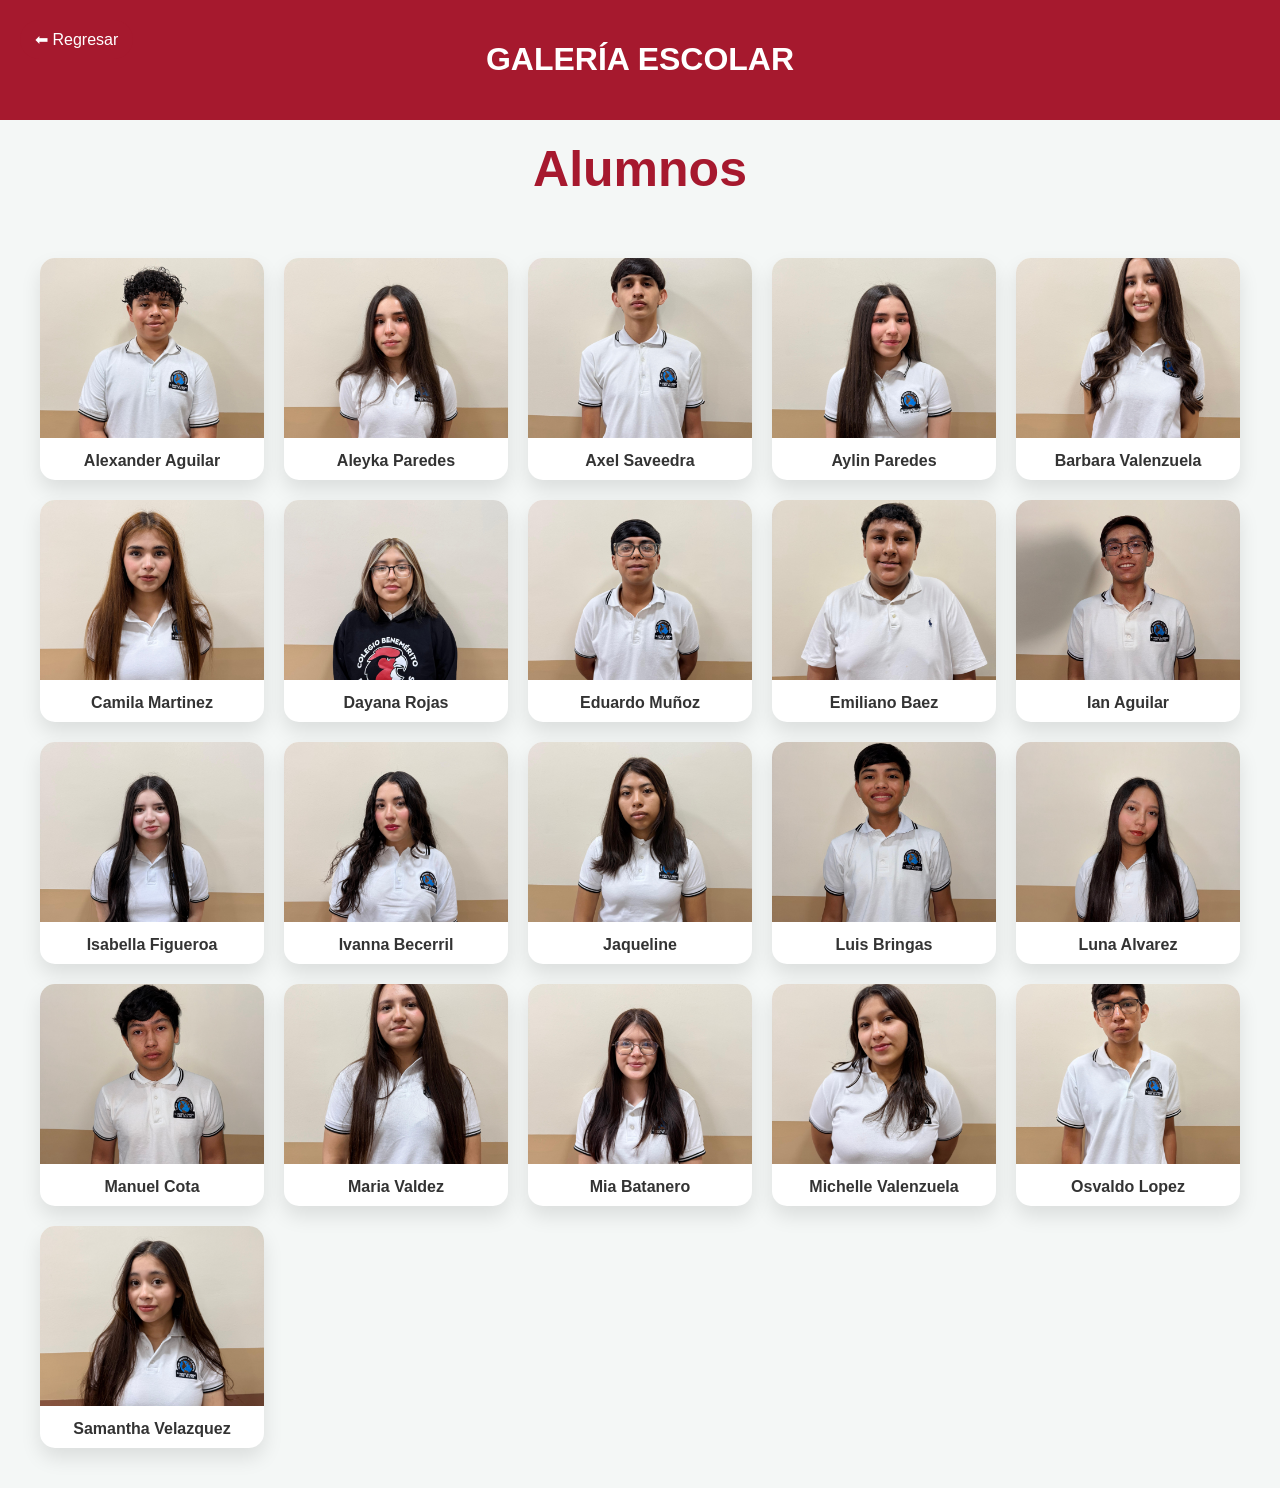
==== commit 547b0f7d: "Update galeria.html" ====
--- a/galeria.html
+++ b/galeria.html
@@ -121,83 +121,108 @@
 <div class="gallery-grid">
 
 <div class="item" onclick="openGallery(0)">
-    <img src="imagenuno.jpeg">
-    <div class="caption">Marianne</div>
+    <img src="Alexander Aguilar.jpeg">
+    <div class="caption">Alexander Aguilar</div>
+</div>
+
+<div class="item" onclick="openGallery(1)">
+    <img src="Aleyka Paredes.jpeg">
+    <div class="caption">Aleyka Paredes</div>
 </div>
 
 <div class="item" onclick="openGallery(2)">
-    <img src="imagentres.jpeg">
-    <div class="caption">Yoselyn</div>
+    <img src="Axel Saveedra.jpeg">
+    <div class="caption">Axel Saveedra</div>
 </div>
 
 <div class="item" onclick="openGallery(3)">
-    <img src="imagencuatro.jpeg">
-    <div class="caption">Alexa</div>
+    <img src="Aylin Paredes.jpeg">
+    <div class="caption">Aylin Paredes</div>
 </div>
 
 <div class="item" onclick="openGallery(4)">
-    <img src="imagencinco.jpeg">
-    <div class="caption">Santiago</div>
+    <img src="Barbara Valenzuela.jpeg">
+    <div class="caption">Barbara Valenzuela</div>
 </div>
 
 <div class="item" onclick="openGallery(5)">
-    <img src="imagenseis.jpeg">
-    <div class="caption">Dylan</div>
+    <img src="Camila Martinez.jpeg">
+    <div class="caption">Camila Martinez</div>
 </div>
 
 <div class="item" onclick="openGallery(6)">
-    <img src="imagensiete.jpeg">
-    <div class="caption">Kaira</div>
+    <img src="Dayana Rojas.jpeg">
+    <div class="caption">Dayana Rojas</div>
 </div>
 
 <div class="item" onclick="openGallery(7)">
-    <img src="imagenocho.jpeg">
-    <div class="caption">Eleazar</div>
+    <img src="Eduardo Muñoz.jpeg">
+    <div class="caption">Eduardo Muñoz</div>
 </div>
 
 <div class="item" onclick="openGallery(8)">
-    <img src="imagennueve.jpeg">
-    <div class="caption">Azul</div>
+    <img src="Emiliano Baez.jpeg">
+    <div class="caption">Emiliano Baez</div>
 </div>
 
 <div class="item" onclick="openGallery(9)">
-    <img src="imagendiez.jpeg">
-    <div class="caption">Mariel</div>
+    <img src="Ian Aguilar.jpeg">
+    <div class="caption">Ian Aguilar</div>
 </div>
 
 <div class="item" onclick="openGallery(10)">
-    <img src="imagenonce.jpeg">
-    <div class="caption">Valentina</div>
+    <img src="Isabella Figueroa.jpeg">
+    <div class="caption">Isabella Figueroa</div>
 </div>
 
 <div class="item" onclick="openGallery(11)">
-    <img src="imagendoce.jpeg">
-    <div class="caption">Jimena</div>
+    <img src="Ivanna Becerril.jpeg">
+    <div class="caption">Ivanna Becerril</div>
 </div>
 
 <div class="item" onclick="openGallery(12)">
-    <img src="imagentrece.jpeg">
-    <div class="caption">Camila</div>
-</div>
-
-<div class="item" onclick="openGallery(13)">
-    <img src="imagencatorce.jpeg">
-    <div class="caption">Carolina</div>
-</div>
-
-<div class="item" onclick="openGallery(14)">
-    <img src="imagenquince.jpeg">
-    <div class="caption">Larsen</div>
+    <img src="Jaqueline.jpeg">
+    <div class="caption">Jaqueline</div>
+</div>
+
+<div class="item" onclick="openGallery(14)">
+    <img src="Luis Bringas.jpeg">
+    <div class="caption">Luis Bringas</div>
 </div>
 
 <div class="item" onclick="openGallery(15)">
-    <img src="imagendieciseis.jpeg">
-    <div class="caption">Ana Paola</div>
-</div>
-
-<div class="item" onclick="openGallery(16)">
-    <img src="imagendiecisiete.jpeg">
-    <div class="caption">Karlos</div>
+    <img src="Luna Alvarez.jpeg">
+    <div class="caption">Luna Alvarez</div>
+</div>
+
+<div class="item" onclick="openGallery(14)">
+    <img src="Manuel Cota.jpeg">
+    <div class="caption">Manuel Cota</div>
+</div>
+
+<div class="item" onclick="openGallery(14)">
+    <img src="Maria Valdez.jpeg">
+    <div class="caption">Maria Valdez</div>
+</div>
+
+<div class="item" onclick="openGallery(14)">
+    <img src="Mia Batanero.jpeg">
+    <div class="caption">Mia Batanero</div>
+</div>  
+
+<div class="item" onclick="openGallery(14)">
+    <img src="Michelle Valenzuela.jpeg">
+    <div class="caption">Michelle Valenzuela</div>
+</div>
+
+<div class="item" onclick="openGallery(14)">
+    <img src="Osvaldo Lopez.jpeg">
+    <div class="caption">Osvaldo Lopez</div>
+</div>
+
+<div class="item" onclick="openGallery(14)">
+    <img src="Samantha Velazquez.jpeg">
+    <div class="caption">Samantha Velazquez</div>
 </div>
 
 </div>
@@ -216,22 +241,27 @@
 <script>
 
 const images = [
-    "imagenuno.jpeg",
-    "imagentres.jpeg",
-    "imagencuatro.jpeg",
-    "imagencinco.jpeg",
-    "imagenseis.jpeg",
-    "imagensiete.jpeg",
-    "imagenocho.jpeg",
-    "imagennueve.jpeg",
-    "imagendiez.jpeg",
-    "imagenonce.jpeg",
-    "imagendoce.jpeg",
-    "imagentrece.jpeg",
-    "imagencatorce.jpeg",
-    "imagenquince.jpeg",
-    "imagendieciseis.jpeg",
-    "imagendiecisiete.jpeg"
+"Alexander Aguilar.jpeg",
+"Aleyka Paredes.jpeg",
+"Axel Saveedra.jpeg",
+"Aylin Paredes.jpeg",
+"Barbara Valenzuela.jpeg",
+"Camila Martinez.jpeg",
+"Dayana Rojas.jpeg",
+"Eduardo Muñoz.jpeg",
+"Emiliano Baez.jpeg",
+"Ian Aguilar.jpeg",
+"Isabella Figueroa.jpeg",
+"Ivanna Becerril.jpeg",
+"Jaqueline.jpeg",
+"Luis Bringas.jpeg",
+"Luna Alvarez.jpeg",
+"Manuel Cota.jpeg",
+"Maria Valdez.jpeg",
+"Mia Batanero.jpeg",
+"Michelle Valenzuela.jpeg",
+"Osvaldo Lopez.jpeg",
+"Samantha Velazquez.jpeg"
 ];
 
 let index = 0;
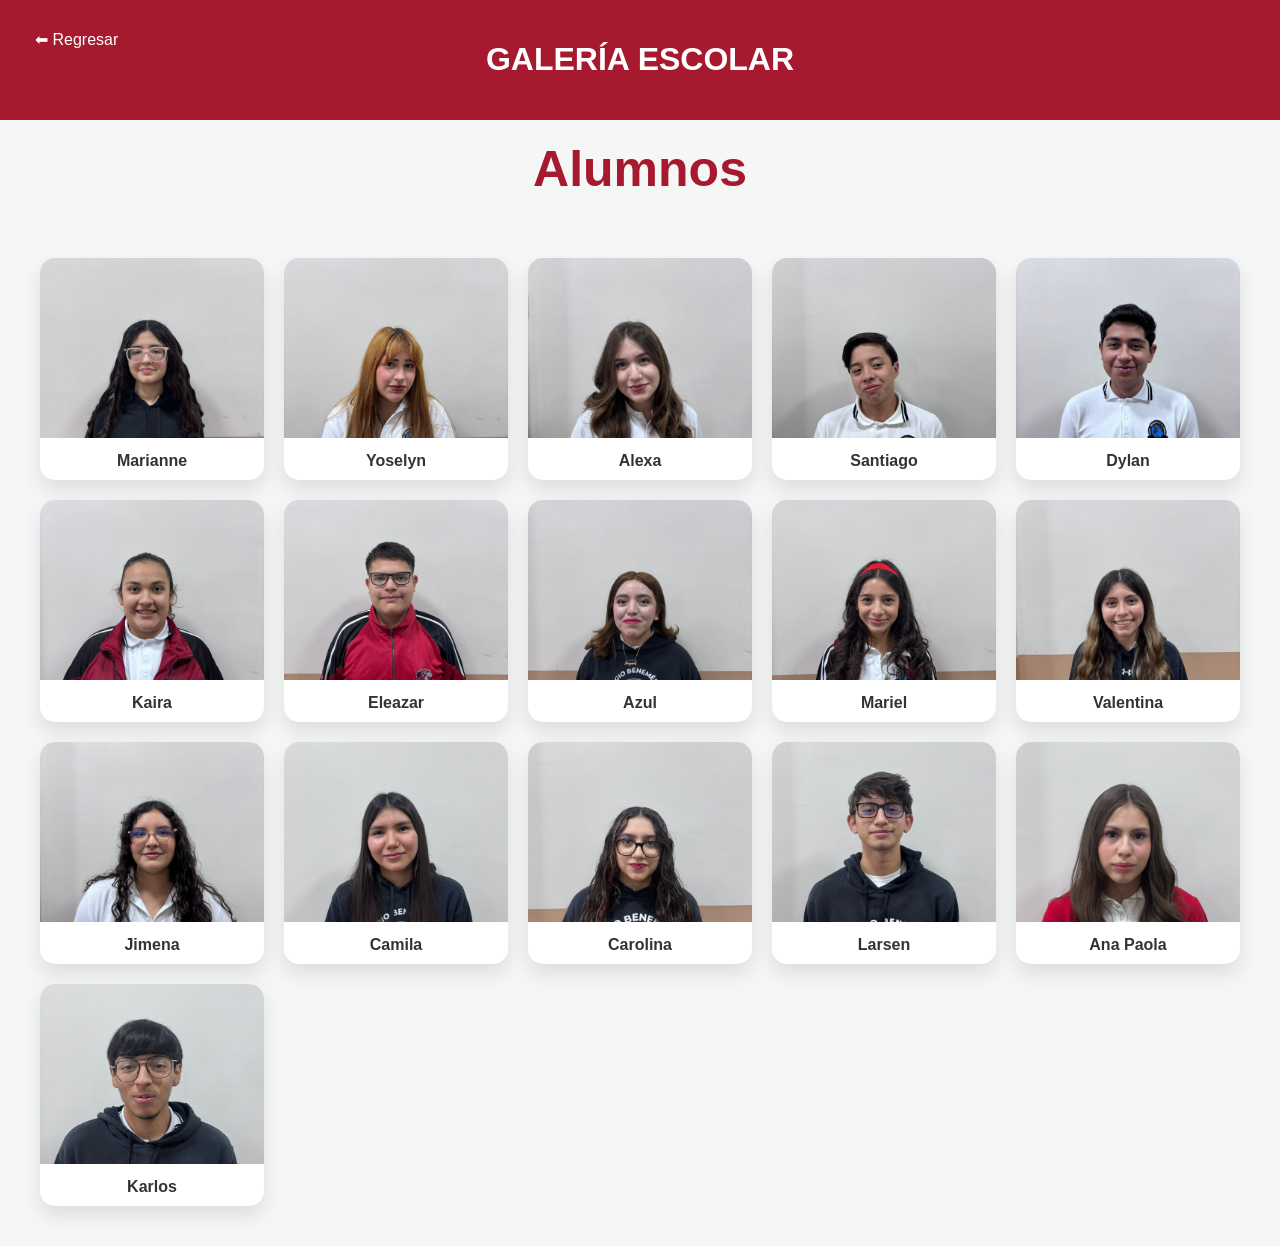
==== commit b96126e7: "Add files via upload" ====
--- a/galeria.html
+++ b/galeria.html
@@ -121,108 +121,83 @@
 <div class="gallery-grid">
 
 <div class="item" onclick="openGallery(0)">
-    <img src="Alexander Aguilar.jpeg">
-    <div class="caption">Alexander Aguilar</div>
+    <img src="imagenuno.jpeg">
+    <div class="caption">Marianne</div>
 </div>
 
 <div class="item" onclick="openGallery(1)">
-    <img src="Aleyka Paredes.jpeg">
-    <div class="caption">Aleyka Paredes</div>
+    <img src="imagentres.jpeg">
+    <div class="caption">Yoselyn</div>
 </div>
 
 <div class="item" onclick="openGallery(2)">
-    <img src="Axel Saveedra.jpeg">
-    <div class="caption">Axel Saveedra</div>
+    <img src="imagencuatro.jpeg">
+    <div class="caption">Alexa</div>
 </div>
 
 <div class="item" onclick="openGallery(3)">
-    <img src="Aylin Paredes.jpeg">
-    <div class="caption">Aylin Paredes</div>
+    <img src="imagencinco.jpeg">
+    <div class="caption">Santiago</div>
 </div>
 
 <div class="item" onclick="openGallery(4)">
-    <img src="Barbara Valenzuela.jpeg">
-    <div class="caption">Barbara Valenzuela</div>
+    <img src="imagenseis.jpeg">
+    <div class="caption">Dylan</div>
 </div>
 
 <div class="item" onclick="openGallery(5)">
-    <img src="Camila Martinez.jpeg">
-    <div class="caption">Camila Martinez</div>
+    <img src="imagensiete.jpeg">
+    <div class="caption">Kaira</div>
 </div>
 
 <div class="item" onclick="openGallery(6)">
-    <img src="Dayana Rojas.jpeg">
-    <div class="caption">Dayana Rojas</div>
+    <img src="imagenocho.jpeg">
+    <div class="caption">Eleazar</div>
 </div>
 
 <div class="item" onclick="openGallery(7)">
-    <img src="Eduardo Muñoz.jpeg">
-    <div class="caption">Eduardo Muñoz</div>
+    <img src="imagennueve.jpeg">
+    <div class="caption">Azul</div>
 </div>
 
 <div class="item" onclick="openGallery(8)">
-    <img src="Emiliano Baez.jpeg">
-    <div class="caption">Emiliano Baez</div>
+    <img src="imagendiez.jpeg">
+    <div class="caption">Mariel</div>
 </div>
 
 <div class="item" onclick="openGallery(9)">
-    <img src="Ian Aguilar.jpeg">
-    <div class="caption">Ian Aguilar</div>
+    <img src="imagenonce.jpeg">
+    <div class="caption">Valentina</div>
 </div>
 
 <div class="item" onclick="openGallery(10)">
-    <img src="Isabella Figueroa.jpeg">
-    <div class="caption">Isabella Figueroa</div>
+    <img src="imagendoce.jpeg">
+    <div class="caption">Jimena</div>
 </div>
 
 <div class="item" onclick="openGallery(11)">
-    <img src="Ivanna Becerril.jpeg">
-    <div class="caption">Ivanna Becerril</div>
+    <img src="imagentrece.jpeg">
+    <div class="caption">Camila</div>
 </div>
 
 <div class="item" onclick="openGallery(12)">
-    <img src="Jaqueline.jpeg">
-    <div class="caption">Jaqueline</div>
+    <img src="imagencatorce.jpeg">
+    <div class="caption">Carolina</div>
+</div>
+
+<div class="item" onclick="openGallery(13)">
+    <img src="imagenquince.jpeg">
+    <div class="caption">Larsen</div>
 </div>
 
 <div class="item" onclick="openGallery(14)">
-    <img src="Luis Bringas.jpeg">
-    <div class="caption">Luis Bringas</div>
+    <img src="imagendieciseis.jpeg">
+    <div class="caption">Ana Paola</div>
 </div>
 
 <div class="item" onclick="openGallery(15)">
-    <img src="Luna Alvarez.jpeg">
-    <div class="caption">Luna Alvarez</div>
-</div>
-
-<div class="item" onclick="openGallery(14)">
-    <img src="Manuel Cota.jpeg">
-    <div class="caption">Manuel Cota</div>
-</div>
-
-<div class="item" onclick="openGallery(14)">
-    <img src="Maria Valdez.jpeg">
-    <div class="caption">Maria Valdez</div>
-</div>
-
-<div class="item" onclick="openGallery(14)">
-    <img src="Mia Batanero.jpeg">
-    <div class="caption">Mia Batanero</div>
-</div>  
-
-<div class="item" onclick="openGallery(14)">
-    <img src="Michelle Valenzuela.jpeg">
-    <div class="caption">Michelle Valenzuela</div>
-</div>
-
-<div class="item" onclick="openGallery(14)">
-    <img src="Osvaldo Lopez.jpeg">
-    <div class="caption">Osvaldo Lopez</div>
-</div>
-
-<div class="item" onclick="openGallery(14)">
-    <img src="Samantha Velazquez.jpeg">
-    <div class="caption">Samantha Velazquez</div>
+    <img src="imagendiecisiete.jpeg">
+    <div class="caption">Karlos</div>
 </div>
 
 </div>
@@ -241,27 +216,22 @@
 <script>
 
 const images = [
-"Alexander Aguilar.jpeg",
-"Aleyka Paredes.jpeg",
-"Axel Saveedra.jpeg",
-"Aylin Paredes.jpeg",
-"Barbara Valenzuela.jpeg",
-"Camila Martinez.jpeg",
-"Dayana Rojas.jpeg",
-"Eduardo Muñoz.jpeg",
-"Emiliano Baez.jpeg",
-"Ian Aguilar.jpeg",
-"Isabella Figueroa.jpeg",
-"Ivanna Becerril.jpeg",
-"Jaqueline.jpeg",
-"Luis Bringas.jpeg",
-"Luna Alvarez.jpeg",
-"Manuel Cota.jpeg",
-"Maria Valdez.jpeg",
-"Mia Batanero.jpeg",
-"Michelle Valenzuela.jpeg",
-"Osvaldo Lopez.jpeg",
-"Samantha Velazquez.jpeg"
+    "imagenuno.jpeg",
+    "imagentres.jpeg",
+    "imagencuatro.jpeg",
+    "imagencinco.jpeg",
+    "imagenseis.jpeg",
+    "imagensiete.jpeg",
+    "imagenocho.jpeg",
+    "imagennueve.jpeg",
+    "imagendiez.jpeg",
+    "imagenonce.jpeg",
+    "imagendoce.jpeg",
+    "imagentrece.jpeg",
+    "imagencatorce.jpeg",
+    "imagenquince.jpeg",
+    "imagendieciseis.jpeg",
+    "imagendiecisiete.jpeg"
 ];
 
 let index = 0;
